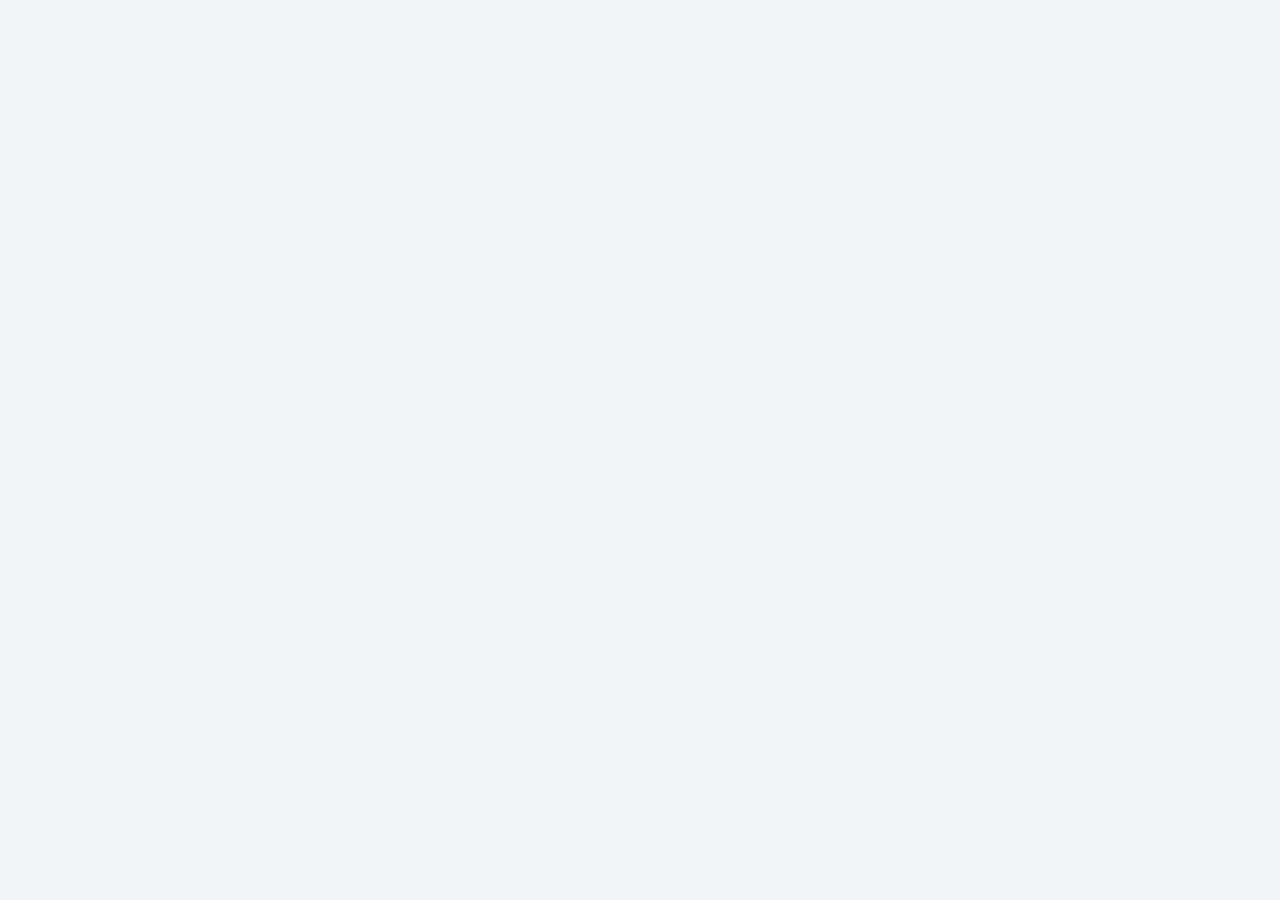
==== detail.html @ d8a7cd8f "Add files via upload" ====
<!DOCTYPE html>
<html lang="en">

<head>
    <meta charset="UTF-8">
    <meta http-equiv="X-UA-Compatible" content="IE=edge">
    <meta name="viewport" content="width=device-width, initial-scale=1.0">
    <link rel="stylesheet" href="./styles/style.css">
    <title>Document</title>
</head>

<body class="tweedepagina">

    <script src="./scripts/script.js"></script>
</body>

</html>
---- styles/style.css ----
/**************/
/* CSS REMEDY */
/**************/
*,
*::after,
*::before {
    box-sizing: border-box;
}

button,
summary {
    cursor: pointer;
}

/*********************/
/* CUSTOM PROPERTIES */
/*********************/

:root {
    /* startje */
    --color-text: #111;
    --color-background: #eee;
    --color-button: #ff4f2e;
}

/****************/
/* JOUW STYLING */
/****************/

* {
    margin: 0;
    padding: 0;
}

body {
    font-family: 'Montserrat', sans-serif;
    background-color: #F1F5F6;
}

header {
    background-color: #4A81A0;
    color: white;
    padding: 0.75em;
    display: flex;
    justify-content: center;
    justify-content: space-around;
}

header button {
    background-color: #ff4f2e;
    font-weight: bold;
    color: white;
    border: 0.2em solid #ff4f2e;
    padding: 0.2em;
}

ul {
    list-style: none;
    flex-direction: column;
    margin: 0.75em;
}

ul li {
    margin: 0.75em;
}

ul li button {
    padding-top: 0.5em;
    padding-bottom: 0.5em;
    padding-left: 7.5em;
    padding-right: 7.5em;
    background-color: white;
    font-weight: bold;
    color: #ff4f2e;
    border: 0.2em solid #ff4f2e;
    width: 100%;
}

main ul li button:hover {
    background-color: #ff4f2e;
    color: white;
    transition: 0.5s;
}

section:nth-of-type(1) {
    margin-top: 2em;
    margin-left: 0.75em;
    margin-right: 0.75em;
    margin-bottom: 0.75em;
    display: flex;
    flex-direction: column;
}

section:nth-of-type(2) {
    margin: 0.75em;
    display: flex;
    flex-direction: column;
}

select {
    margin-top: 1em;
    padding-top: 0.5em;
    padding-bottom: 0.5em;
    background-color: white;
    font-weight: bold;
    color: #4A81A0;
    border: 0.2em solid grey;
}

label {
    color: grey;
    font-weight: bold;
}

section:nth-of-type(3) {
    display: grid;
    grid-template-columns: 1fr 1fr;
}

article {
    background-color: white;
    padding-bottom: 2em;
    font-weight: bold;
    margin-top: 1.5em;
    margin-left: 1em;
    margin-right: 1em;
}

article h2 {
    font-size: 1em;
    margin-top: 1em;
    line-height: 1em;
    padding: 0px 5px;
    text-align: center;
}

footer {
    background-color: #4A81A0;
    color: white;
}

footer nav ul {
    margin-top: 0.75em;
    padding-top: 0.75em;
    text-align: center;
}
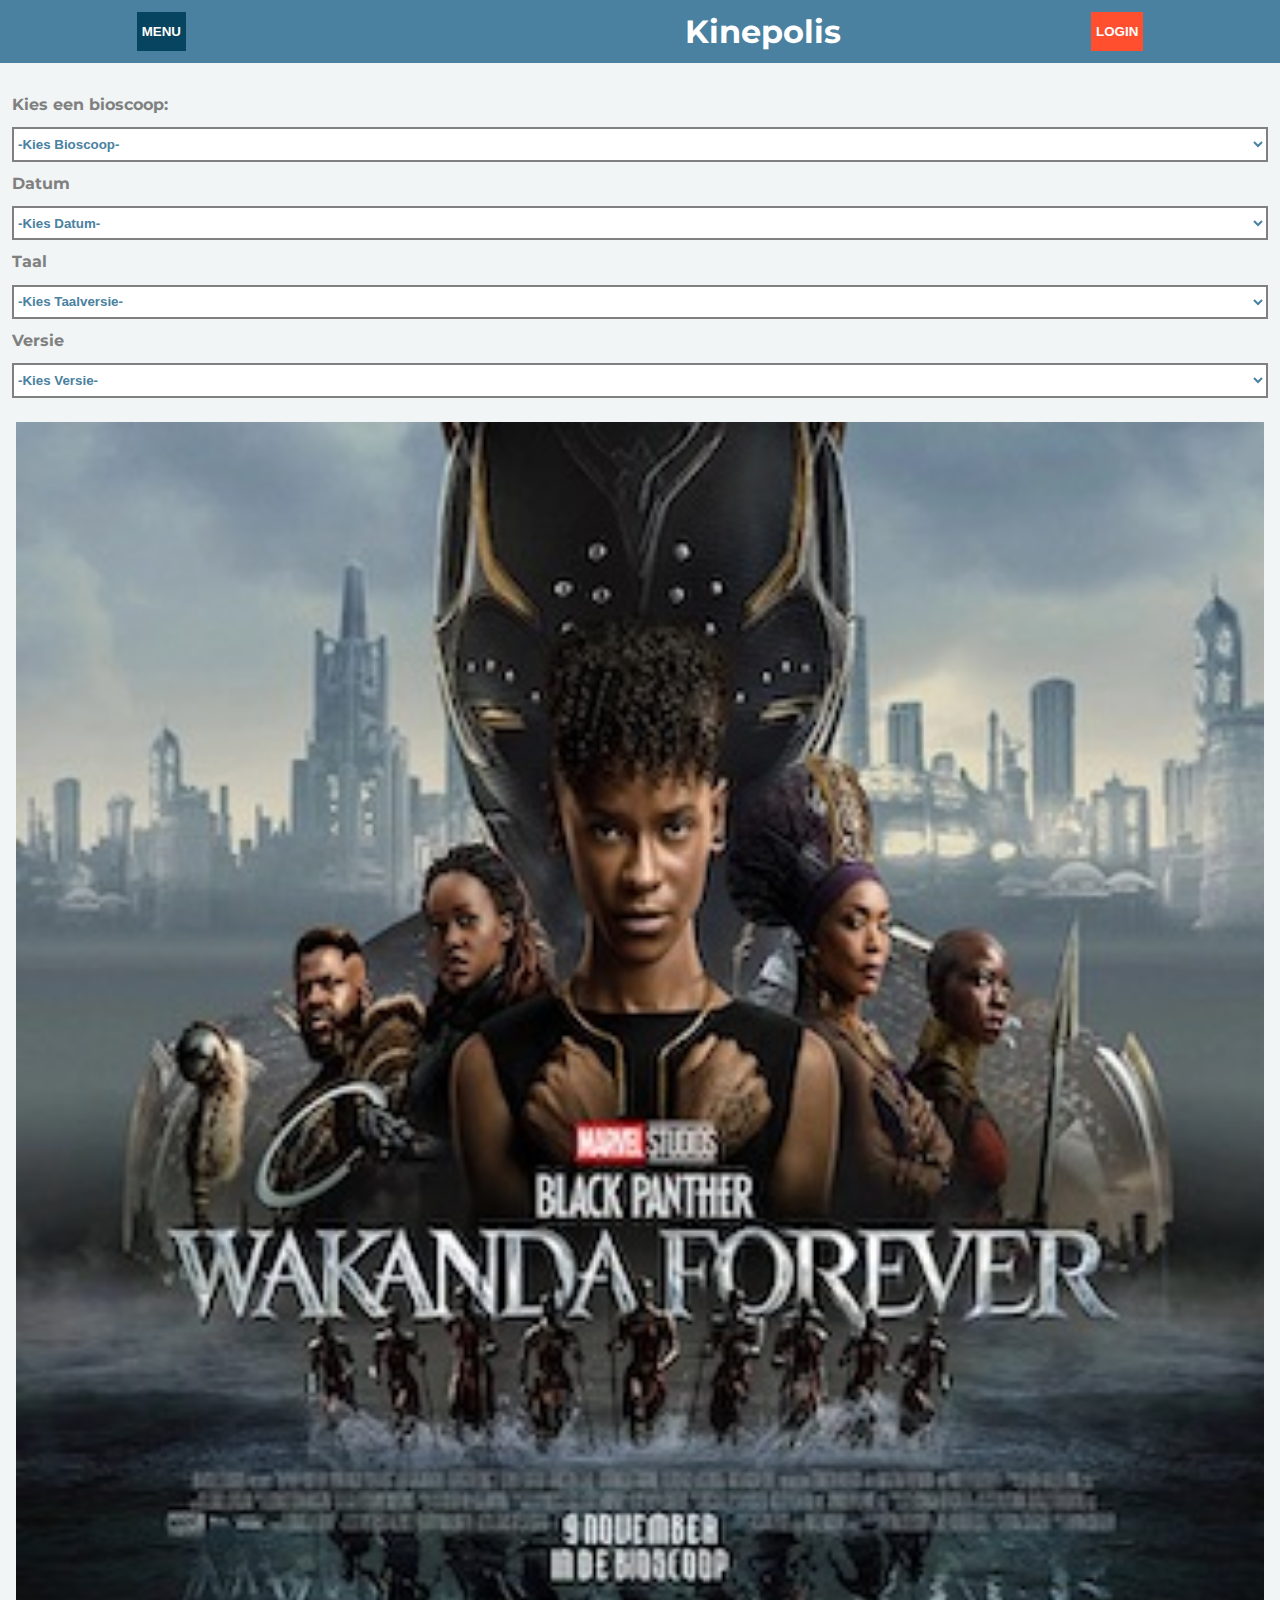
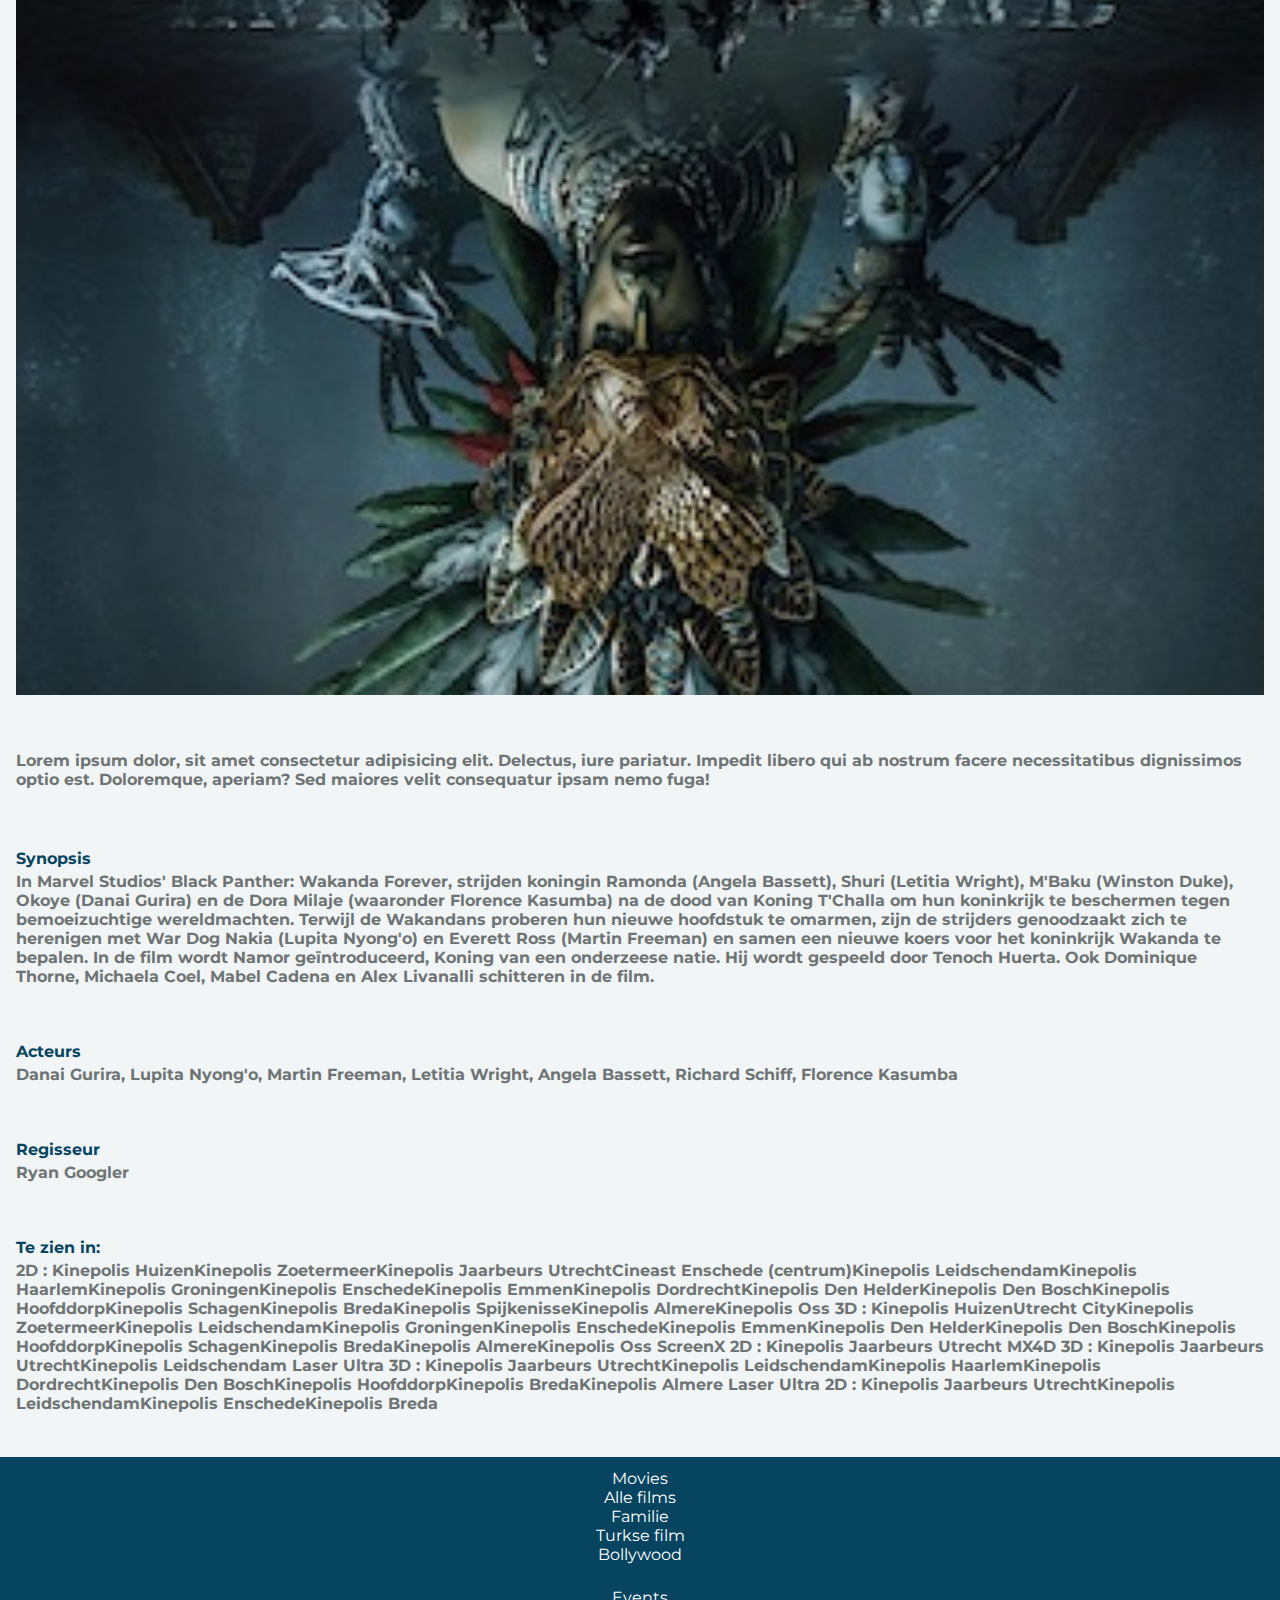
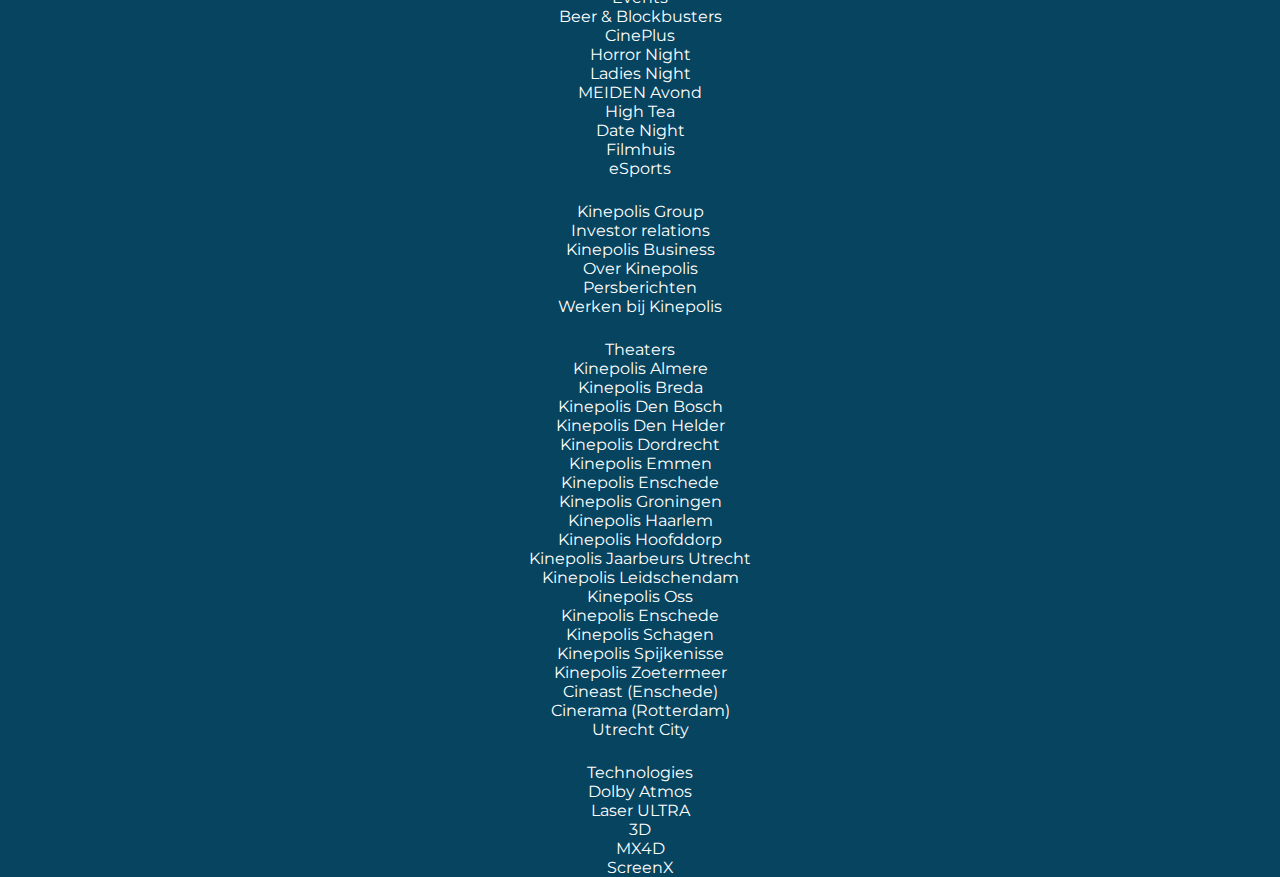
==== commit 704e1805: "Add files via upload" ====
--- a/detail.html
+++ b/detail.html
@@ -5,11 +5,228 @@
     <meta charset="UTF-8">
     <meta http-equiv="X-UA-Compatible" content="IE=edge">
     <meta name="viewport" content="width=device-width, initial-scale=1.0">
+    <link rel="preconnect" href="https://fonts.googleapis.com">
+    <link rel="preconnect" href="https://fonts.gstatic.com" crossorigin>
+    <link href="https://fonts.googleapis.com/css2?family=Montserrat&display=swap" rel="stylesheet">
     <link rel="stylesheet" href="./styles/style.css">
     <title>Document</title>
 </head>
 
 <body class="tweedepagina">
+    <header>
+        <button>MENU</button>
+        <nav>
+            <ul>
+                <li>Filmagenda</li>
+                <li>Films</li>
+                <li>Kids</li>
+                <li>Events</li>
+                <li>Music & Mvoies</li>
+                <li>Cultuur</li>
+                <li>Ultieme Filmbeleving</li>
+                <li>Acties & Kortingen</li>
+                <li>My Kinepolis</li>
+                <li>Movie Club</li>
+                <li>Geef Film Cadeau</li>
+                <li>Bioscopen</li>
+                <li>Kinepolis Business</li>
+                <li>Partnerbioscopen</li>
+                <li>Contact & FAQ</li>
+            </ul>
+        </nav>
+
+        <h1>Kinepolis</h1>
+        <button>LOGIN</button>
+    </header>
+
+    <main>
+        <section>
+            <label for="bioscoop-select">Kies een bioscoop:</label>
+            <select name="Bioscopen" id="bioscoop-select">
+                <option value="">-Kies Bioscoop-</option>
+                <option value="Kinepolis Almere">Kinepolis Almere</option>
+                <option value="Kinepolis Breda">Kinepolis Breda</option>
+                <option value="Kinepolis Den Bosch">Kinepolis Den Bosch</option>
+                <option value="Kinepolis Den Helder">Kinepolis Den Helder</option>
+                <option value="Kinepolis Dordrecht">Kinepolis Dordrecht</option>
+                <option value="Kinepolis Emmen">Kinepolis Emmen</option>
+                <option value="Kinepolis Enschede">Kinepolis Enschede</option>
+                <option value="Kinepolis Groningen">Kinepolis Groningen</option>
+                <option value="Kinepolis Haarlem">Kinepolis Haarlem</option>
+                <option value="Kinepolis Hoofddorp">Kinepolis Hoofddorp</option>
+                <option value="Kinepolis Jaarbeurs Utrecht">Kinepolis Jaarbeurs Utrecht</option>
+                <option value="Kinepolis Leidschendam">Kinepolis Leidschendam</option>
+                <option value="Kinepolis Oss">Kinepolis Oss</option>
+                <option value="Kinepolis Enschede">Kinepolis Enschede</option>
+                <option value="Kinepolis Schagen">Kinepolis Schagen</option>
+                <option value="Kinepolis Spijkenisse">Kinepolis Spijkenisse</option>
+                <option value="Kinepolis Zoetermeer">Kinepolis Zoetermeer</option>
+                <option value="Cineast (Enschede)">Cineast (Enschede)</option>
+                <option value="Cinerama (Rotterdam)">Cinerama (Rotterdam)</option>
+                <option value="Utrecht City">Utrecht City</option>
+            </select>
+        </section>
+
+        <section>
+            <label for="datum-select">Datum</label>
+            <select name="Datum" id="datum-select">
+                <option value="">-Kies Datum-</option>
+                <option value="04-12-2022">Vandaag</option>
+                <option value="05-12-2022">Morgen</option>
+                <option value="06-12-2022">Maandag, 6 dec</option>
+                <option value="07-12-2022">Dinsdag, 7 dec</option>
+                <option value="08-12-2022">Woensdag, 8 dec</option>
+                <option value="09-12-2022">Donderdag, 9 dec</option>
+                <option value="10-12-2022">Vrijdag, 10 dec</option>
+                <option value="11-12-2022">Zaterdag, 11 dec</option>
+                <option value="012-12-2022">Zondag, 12 dec</option>
+            </select>
+        </section>
+
+        <section>
+            <label for="taal-select">Taal</label>
+            <select name="Taal" id="taal-select">
+                <option value="">-Kies Taalversie-</option>
+                <option value="EVNO">Engelse versie (Nederlandse Ondertiteling</option>
+            </select>
+        </section>
+
+        <section>
+            <label for="versie-select">Versie</label>
+            <select name="Versie" id="versie-select">
+                <option value="">-Kies Versie-</option>
+                <option value="2D">2D</option>
+                <option value="3D">3D</option>
+                <option value="ScreenX 2D">ScreenX 2D</option>
+                <option value="MX4D 3D">MX4D 3D</option>
+                <option value="Laser Ultra 3D">Laser Ultra 3D</option>
+                <option value="Laser Ultra 2D">Laser Ultra 2D</option>
+            </select>
+        </section>
+
+        <article>
+            <img src="./images/Black_Panther__Wakanda_Forever_Poster.jpeg" alt="poster van de blackpanther wakanda forever 2022 film">
+        </article>
+
+        <article>
+            <p>Lorem ipsum dolor, sit amet consectetur adipisicing elit. Delectus, iure pariatur. Impedit libero qui ab
+                nostrum facere necessitatibus dignissimos optio est. Doloremque, aperiam? Sed maiores velit consequatur
+                ipsam nemo fuga!</p>
+        </article>
+
+        <article>
+            <p><span>Synopsis</span></p>
+            <p>In Marvel Studios' Black Panther: Wakanda Forever, strijden koningin Ramonda
+                (Angela Bassett), Shuri
+                (Letitia Wright), M'Baku (Winston Duke), Okoye (Danai Gurira) en de Dora Milaje (waaronder Florence
+                Kasumba)
+                na de dood van Koning T'Challa om hun koninkrijk te beschermen tegen bemoeizuchtige wereldmachten.
+                Terwijl
+                de Wakandans proberen hun nieuwe hoofdstuk te omarmen, zijn de strijders genoodzaakt zich te herenigen
+                met
+                War Dog Nakia (Lupita Nyong'o) en Everett Ross (Martin Freeman) en samen een nieuwe koers voor het
+                koninkrijk Wakanda te bepalen. In de film wordt Namor geïntroduceerd, Koning van een onderzeese natie.
+                Hij
+                wordt gespeeld door Tenoch Huerta. Ook Dominique Thorne, Michaela Coel, Mabel Cadena en Alex Livanalli
+                schitteren in de film.</p>
+        </article>
+
+        <article>
+            <p><span>Acteurs</span></p>
+            <p>Danai Gurira, Lupita Nyong'o, Martin Freeman, Letitia Wright, Angela Bassett, Richard Schiff, Florence
+                Kasumba</p>
+        </article>
+
+        <article>
+            <p><span>Regisseur</span></p>
+            <p>Ryan Googler</p>
+        </article>
+
+        <article>
+            <p><span>Te zien in:</span></p>
+            <p>2D : Kinepolis HuizenKinepolis ZoetermeerKinepolis Jaarbeurs UtrechtCineast Enschede (centrum)Kinepolis
+                LeidschendamKinepolis HaarlemKinepolis GroningenKinepolis EnschedeKinepolis EmmenKinepolis
+                DordrechtKinepolis Den HelderKinepolis Den BoschKinepolis HoofddorpKinepolis SchagenKinepolis
+                BredaKinepolis
+                SpijkenisseKinepolis AlmereKinepolis Oss
+                3D : Kinepolis HuizenUtrecht CityKinepolis ZoetermeerKinepolis LeidschendamKinepolis GroningenKinepolis
+                EnschedeKinepolis EmmenKinepolis Den HelderKinepolis Den BoschKinepolis HoofddorpKinepolis
+                SchagenKinepolis
+                BredaKinepolis AlmereKinepolis Oss
+                ScreenX 2D : Kinepolis Jaarbeurs Utrecht
+                MX4D 3D : Kinepolis Jaarbeurs UtrechtKinepolis Leidschendam
+                Laser Ultra 3D : Kinepolis Jaarbeurs UtrechtKinepolis LeidschendamKinepolis HaarlemKinepolis
+                DordrechtKinepolis Den BoschKinepolis HoofddorpKinepolis BredaKinepolis Almere
+                Laser Ultra 2D : Kinepolis Jaarbeurs UtrechtKinepolis LeidschendamKinepolis EnschedeKinepolis Breda</p>
+        </article>
+    </main>
+
+    <footer>
+        <nav>
+            <ul>
+                <li>Movies</li>
+                <li>Alle films</li>
+                <li>Familie</li>
+                <li>Turkse film</li>
+                <li>Bollywood</li>
+            </ul>
+
+            <ul>
+                <li>Events</li>
+                <li>Beer & Blockbusters</li>
+                <li>CinePlus</li>
+                <li>Horror Night</li>
+                <li>Ladies Night</li>
+                <li>MEIDEN Avond</li>
+                <li>High Tea</li>
+                <li>Date Night</li>
+                <li>Filmhuis</li>
+                <li>eSports</li>
+            </ul>
+
+            <ul>
+                <li>Kinepolis Group</li>
+                <li>Investor relations</li>
+                <li>Kinepolis Business</li>
+                <li>Over Kinepolis</li>
+                <li>Persberichten</li>
+                <li>Werken bij Kinepolis</li>
+            </ul>
+
+            <ul>
+                <li>Theaters</li>
+                <li>Kinepolis Almere</li>
+                <li>Kinepolis Breda</li>
+                <li>Kinepolis Den Bosch </li>
+                <li>Kinepolis Den Helder </li>
+                <li>Kinepolis Dordrecht </li>
+                <li>Kinepolis Emmen </li>
+                <li>Kinepolis Enschede </li>
+                <li>Kinepolis Groningen </li>
+                <li>Kinepolis Haarlem </li>
+                <li>Kinepolis Hoofddorp </li>
+                <li>Kinepolis Jaarbeurs Utrecht </li>
+                <li>Kinepolis Leidschendam </li>
+                <li>Kinepolis Oss </li>
+                <li>Kinepolis Enschede </li>
+                <li>Kinepolis Schagen </li>
+                <li>Kinepolis Spijkenisse </li>
+                <li>Kinepolis Zoetermeer </li>
+                <li>Cineast (Enschede) </li>
+                <li>Cinerama (Rotterdam) </li>
+                <li>Utrecht City</li>
+            </ul>
+
+            <ul>
+                <li>Technologies</li>
+                <li>Dolby Atmos</li>
+                <li>Laser ULTRA</li>
+                <li>3D</li>
+                <li>MX4D</li>
+                <li>ScreenX</li>
+            </ul>
+        </nav>
+    </footer>
 
     <script src="./scripts/script.js"></script>
 </body>
--- a/styles/style.css
+++ b/styles/style.css
@@ -32,6 +32,28 @@
     padding: 0;
 }
 
+header nav ul {
+    position: fixed;
+    left: 0;
+    right: 0;
+    top: 0;
+    bottom: 0;
+    transform: translatex(-110%);
+    transition: transform .3s;
+    background-color: #064460;
+    height: 100vh;
+    padding-top: 4.25em;
+    list-style: none;
+}
+
+header nav ul li {
+    margin: 0.75em;
+}
+
+nav ul.toonMenu {
+    transform: translatex(0);
+}
+
 body {
     font-family: 'Montserrat', sans-serif;
     background-color: #F1F5F6;
@@ -42,8 +64,14 @@
     color: white;
     padding: 0.75em;
     display: flex;
-    justify-content: center;
     justify-content: space-around;
+    position: sticky;
+    top: 0em;
+}
+
+header button:first-of-type {
+    background-color: #064460;
+    border: 0.2em solid #064460;
 }
 
 header button {
@@ -52,19 +80,19 @@
     color: white;
     border: 0.2em solid #ff4f2e;
     padding: 0.2em;
+    z-index: 10;
 }
 
-ul {
+header button :first-of-type {
+    background-color: #064460;
+}
+
+main ul li {
     list-style: none;
-    flex-direction: column;
     margin: 0.75em;
 }
 
-ul li {
-    margin: 0.75em;
-}
-
-ul li button {
+main ul li button {
     padding-top: 0.5em;
     padding-bottom: 0.5em;
     padding-left: 7.5em;
@@ -74,12 +102,6 @@
     color: #ff4f2e;
     border: 0.2em solid #ff4f2e;
     width: 100%;
-}
-
-main ul li button:hover {
-    background-color: #ff4f2e;
-    color: white;
-    transition: 0.5s;
 }
 
 section:nth-of-type(1) {
@@ -115,6 +137,7 @@
 section:nth-of-type(3) {
     display: grid;
     grid-template-columns: 1fr 1fr;
+    justify-content: center;
 }
 
 article {
@@ -135,7 +158,7 @@
 }
 
 footer {
-    background-color: #4A81A0;
+    background-color: #064460;
     color: white;
 }
 
@@ -143,4 +166,33 @@
     margin-top: 0.75em;
     padding-top: 0.75em;
     text-align: center;
+}
+
+/****************/
+/* Tweede Pagina Styling */
+/****************/
+
+.tweedepagina section {
+    margin-left: 0.75em;
+    margin-right: 0.75em;
+    margin-bottom: 0.75em;
+    display: flex;
+    flex-direction: column;
+}
+
+.tweedepagina article {
+    color: #6E7474;
+    background-color: #F1F5F6;
+    display: flex;
+    flex-direction: column;
+    justify-content: center;
+}
+
+.tweedepagina span {
+    color: #064460;
+    margin-bottom: 5em;
+}
+
+.tweedepagina p:first-of-type {
+    margin-bottom: 0.25em;
 }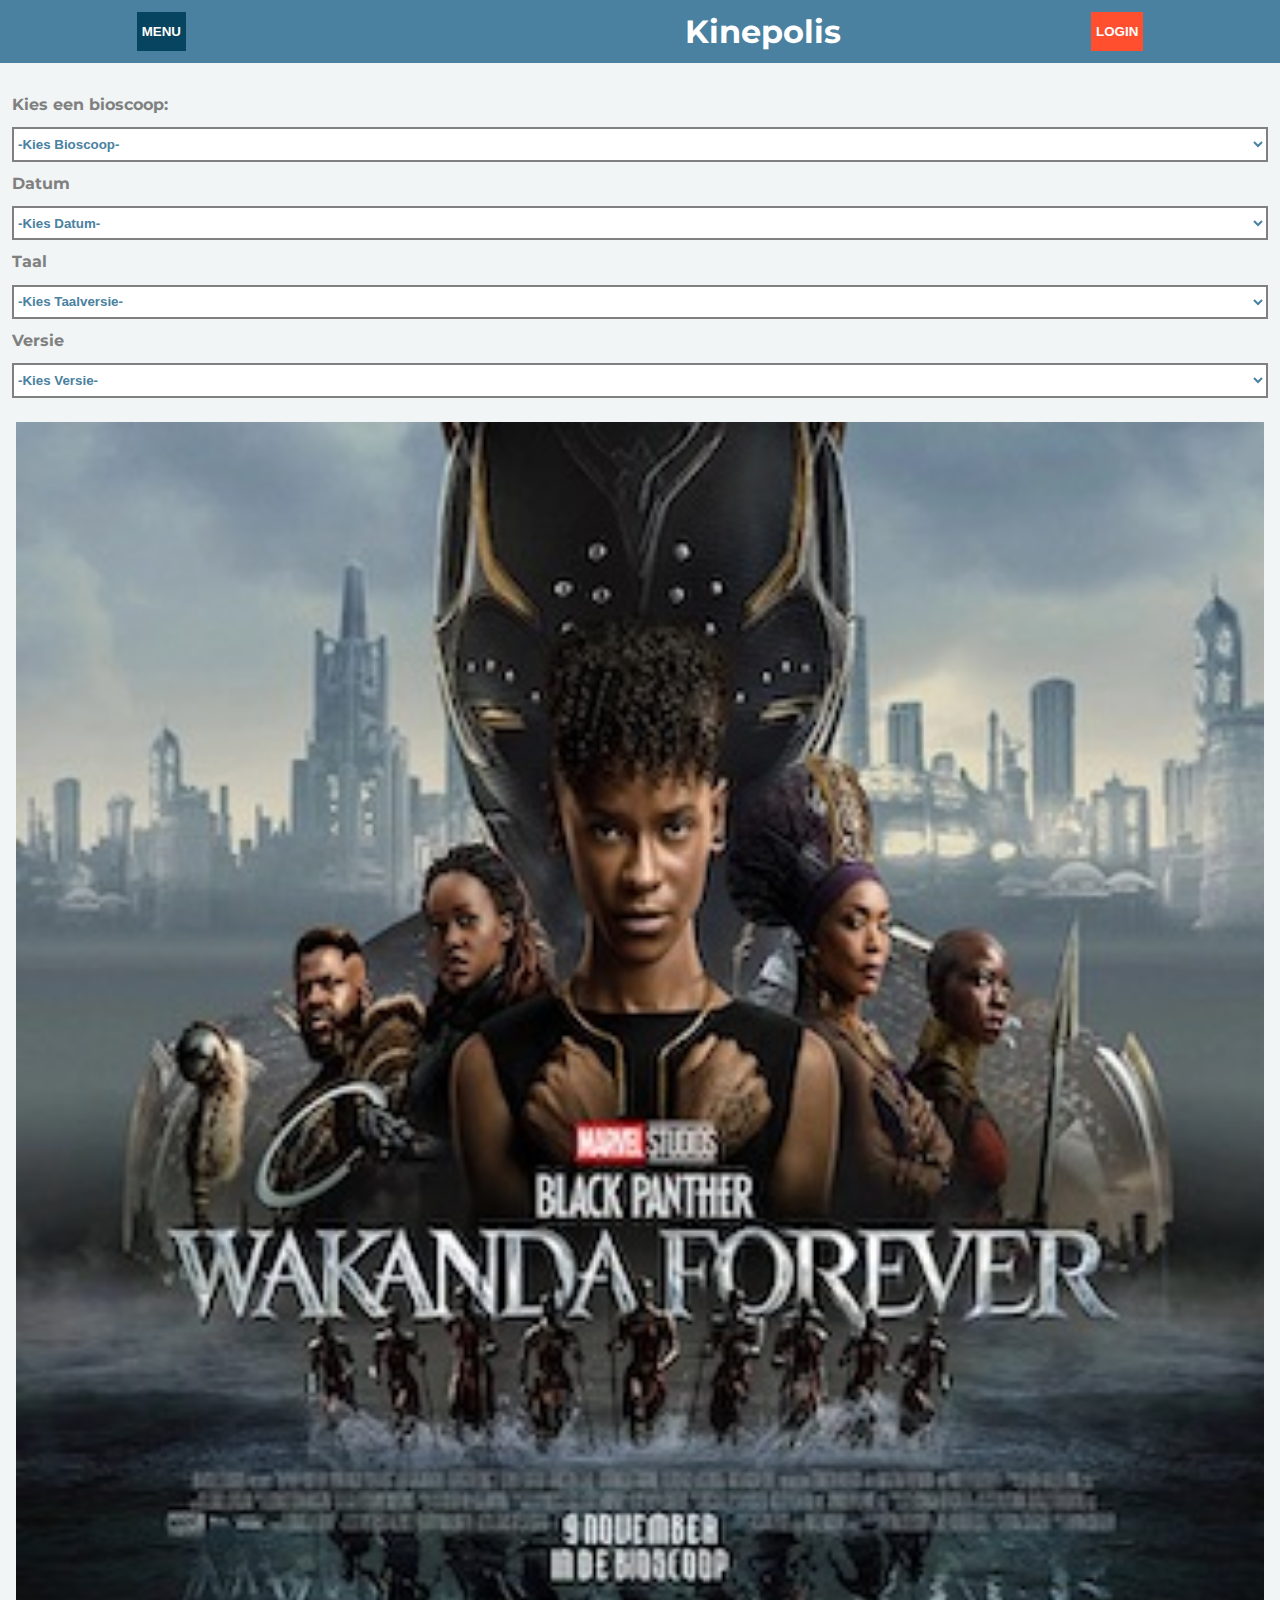
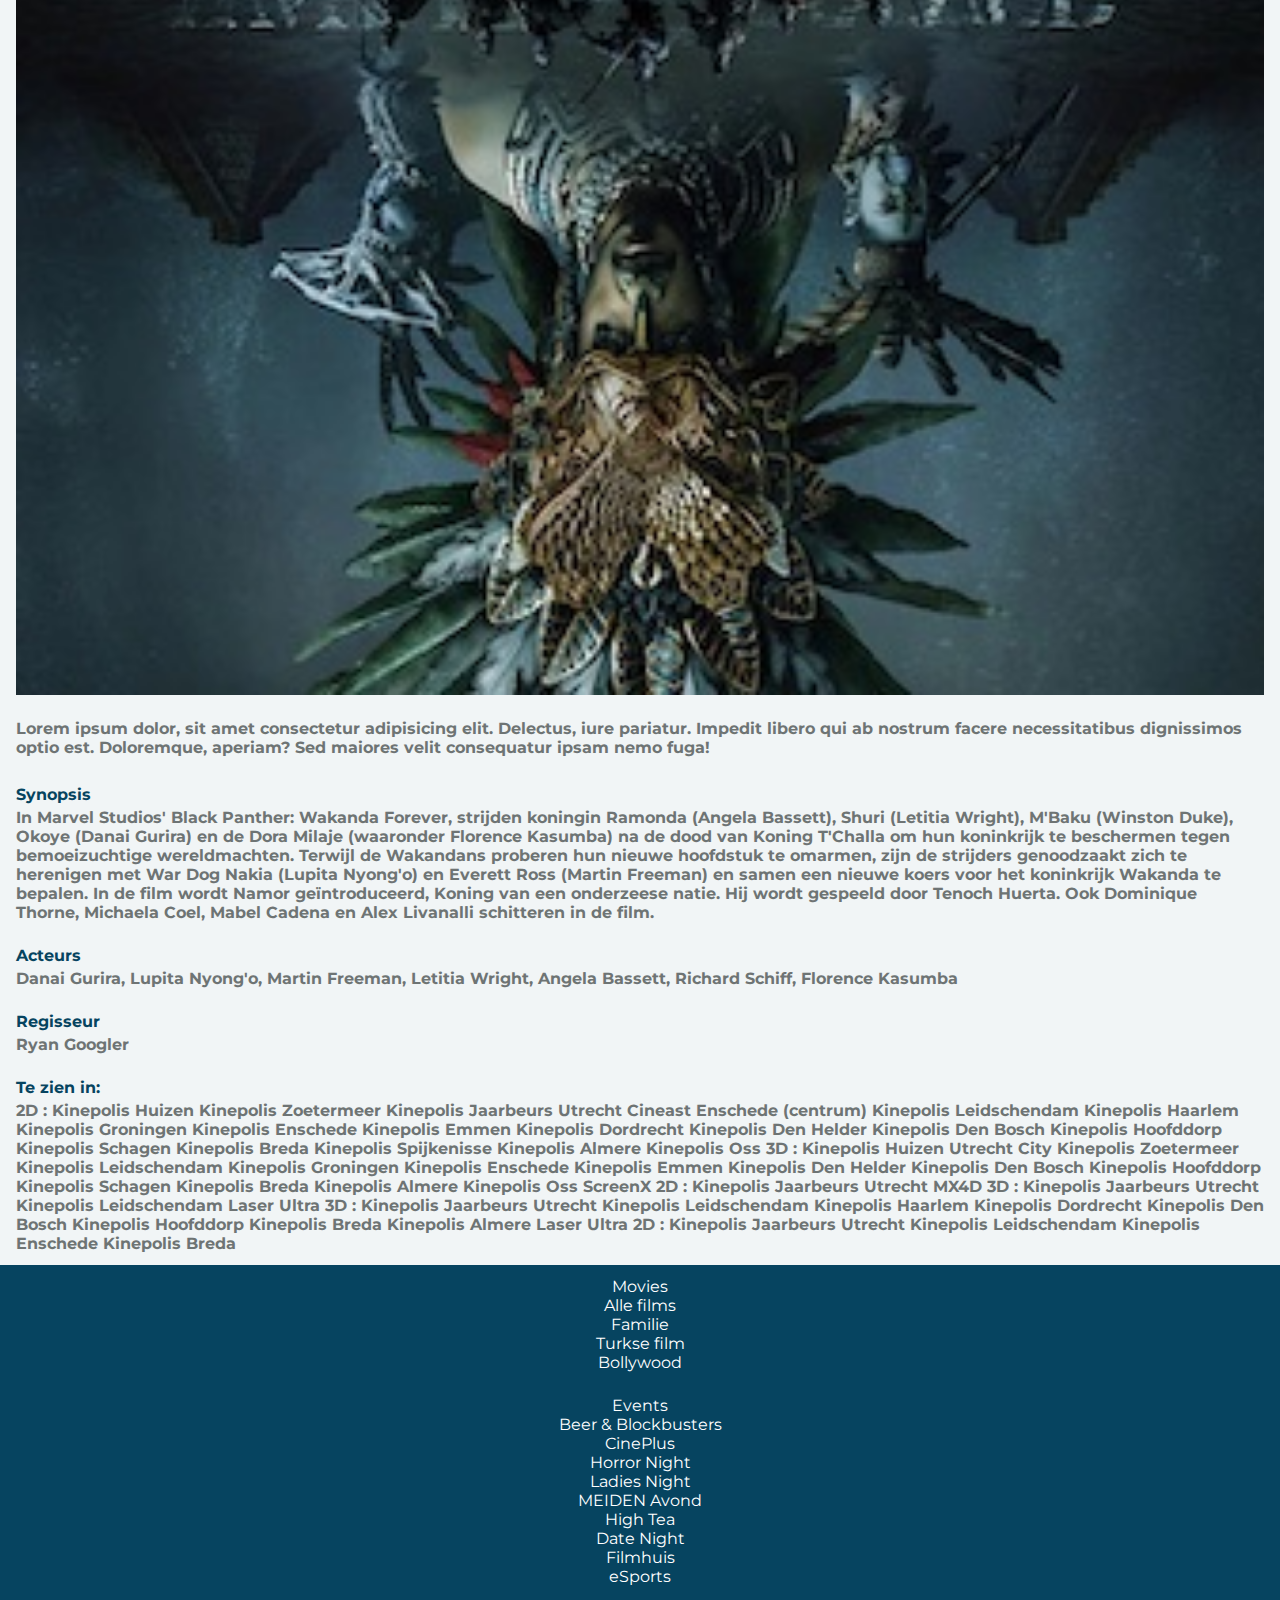
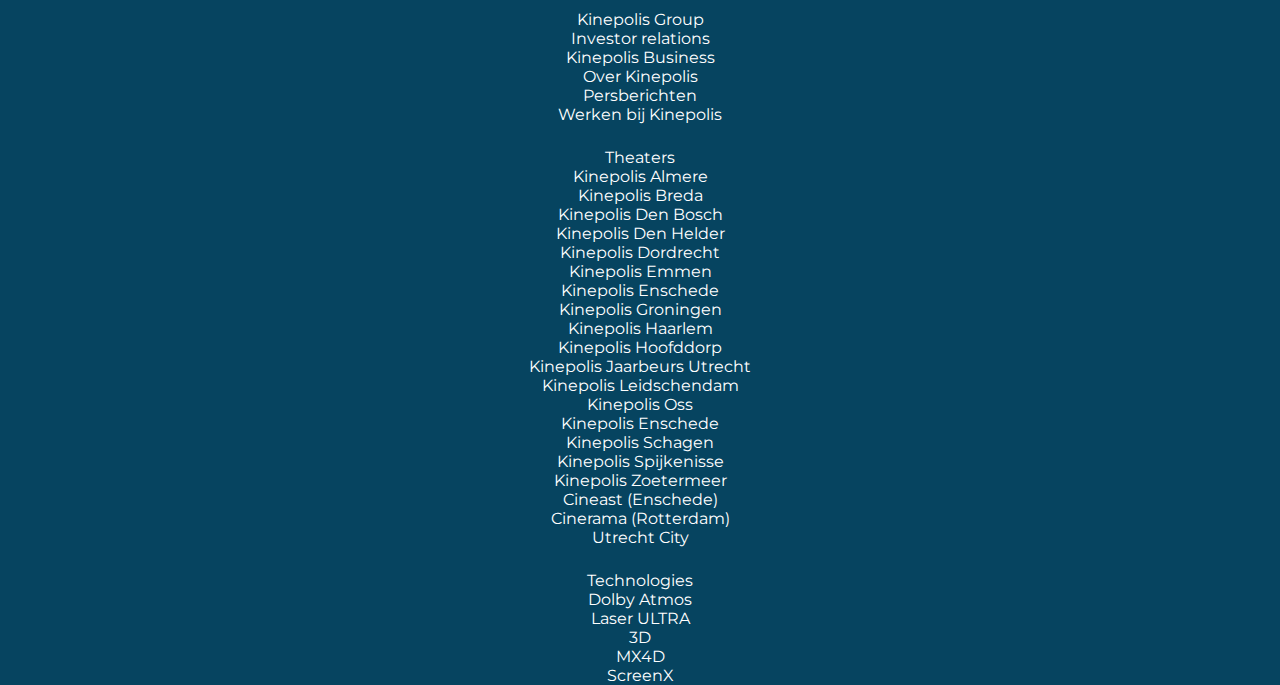
==== commit 1beebb30: "Add files via upload" ====
--- a/detail.html
+++ b/detail.html
@@ -144,20 +144,20 @@
 
         <article>
             <p><span>Te zien in:</span></p>
-            <p>2D : Kinepolis HuizenKinepolis ZoetermeerKinepolis Jaarbeurs UtrechtCineast Enschede (centrum)Kinepolis
-                LeidschendamKinepolis HaarlemKinepolis GroningenKinepolis EnschedeKinepolis EmmenKinepolis
-                DordrechtKinepolis Den HelderKinepolis Den BoschKinepolis HoofddorpKinepolis SchagenKinepolis
-                BredaKinepolis
-                SpijkenisseKinepolis AlmereKinepolis Oss
-                3D : Kinepolis HuizenUtrecht CityKinepolis ZoetermeerKinepolis LeidschendamKinepolis GroningenKinepolis
-                EnschedeKinepolis EmmenKinepolis Den HelderKinepolis Den BoschKinepolis HoofddorpKinepolis
-                SchagenKinepolis
-                BredaKinepolis AlmereKinepolis Oss
+            <p>2D : Kinepolis Huizen Kinepolis Zoetermeer Kinepolis Jaarbeurs Utrecht Cineast Enschede (centrum) Kinepolis
+                Leidschendam Kinepolis Haarlem Kinepolis Groningen Kinepolis Enschede Kinepolis Emmen Kinepolis
+                Dordrecht Kinepolis Den Helder Kinepolis Den Bosch Kinepolis Hoofddorp Kinepolis Schagen Kinepolis
+                Breda Kinepolis
+                Spijkenisse Kinepolis Almere Kinepolis Oss
+                3D : Kinepolis Huizen Utrecht City Kinepolis Zoetermeer Kinepolis Leidschendam Kinepolis Groningen Kinepolis
+                Enschede Kinepolis Emmen Kinepolis Den Helder Kinepolis Den Bosch Kinepolis Hoofddorp Kinepolis
+                Schagen Kinepolis
+                Breda Kinepolis Almere Kinepolis Oss
                 ScreenX 2D : Kinepolis Jaarbeurs Utrecht
-                MX4D 3D : Kinepolis Jaarbeurs UtrechtKinepolis Leidschendam
-                Laser Ultra 3D : Kinepolis Jaarbeurs UtrechtKinepolis LeidschendamKinepolis HaarlemKinepolis
-                DordrechtKinepolis Den BoschKinepolis HoofddorpKinepolis BredaKinepolis Almere
-                Laser Ultra 2D : Kinepolis Jaarbeurs UtrechtKinepolis LeidschendamKinepolis EnschedeKinepolis Breda</p>
+                MX4D 3D : Kinepolis Jaarbeurs Utrecht Kinepolis Leidschendam
+                Laser Ultra 3D : Kinepolis Jaarbeurs Utrecht Kinepolis Leidschendam Kinepolis Haarlem Kinepolis
+                Dordrecht Kinepolis Den Bosch Kinepolis Hoofddorp Kinepolis Breda Kinepolis Almere
+                Laser Ultra 2D : Kinepolis Jaarbeurs Utrecht Kinepolis Leidschendam Kinepolis Enschede Kinepolis Breda</p>
         </article>
     </main>
 
--- a/styles/style.css
+++ b/styles/style.css
@@ -83,10 +83,6 @@
     z-index: 10;
 }
 
-header button :first-of-type {
-    background-color: #064460;
-}
-
 main ul li {
     list-style: none;
     margin: 0.75em;
@@ -142,7 +138,7 @@
 
 article {
     background-color: white;
-    padding-bottom: 2em;
+    padding-bottom: 0em;
     font-weight: bold;
     margin-top: 1.5em;
     margin-left: 1em;
@@ -195,4 +191,9 @@
 
 .tweedepagina p:first-of-type {
     margin-bottom: 0.25em;
-}+}
+
+.tweedepagina footer nav ul {
+    list-style: none;
+}
+
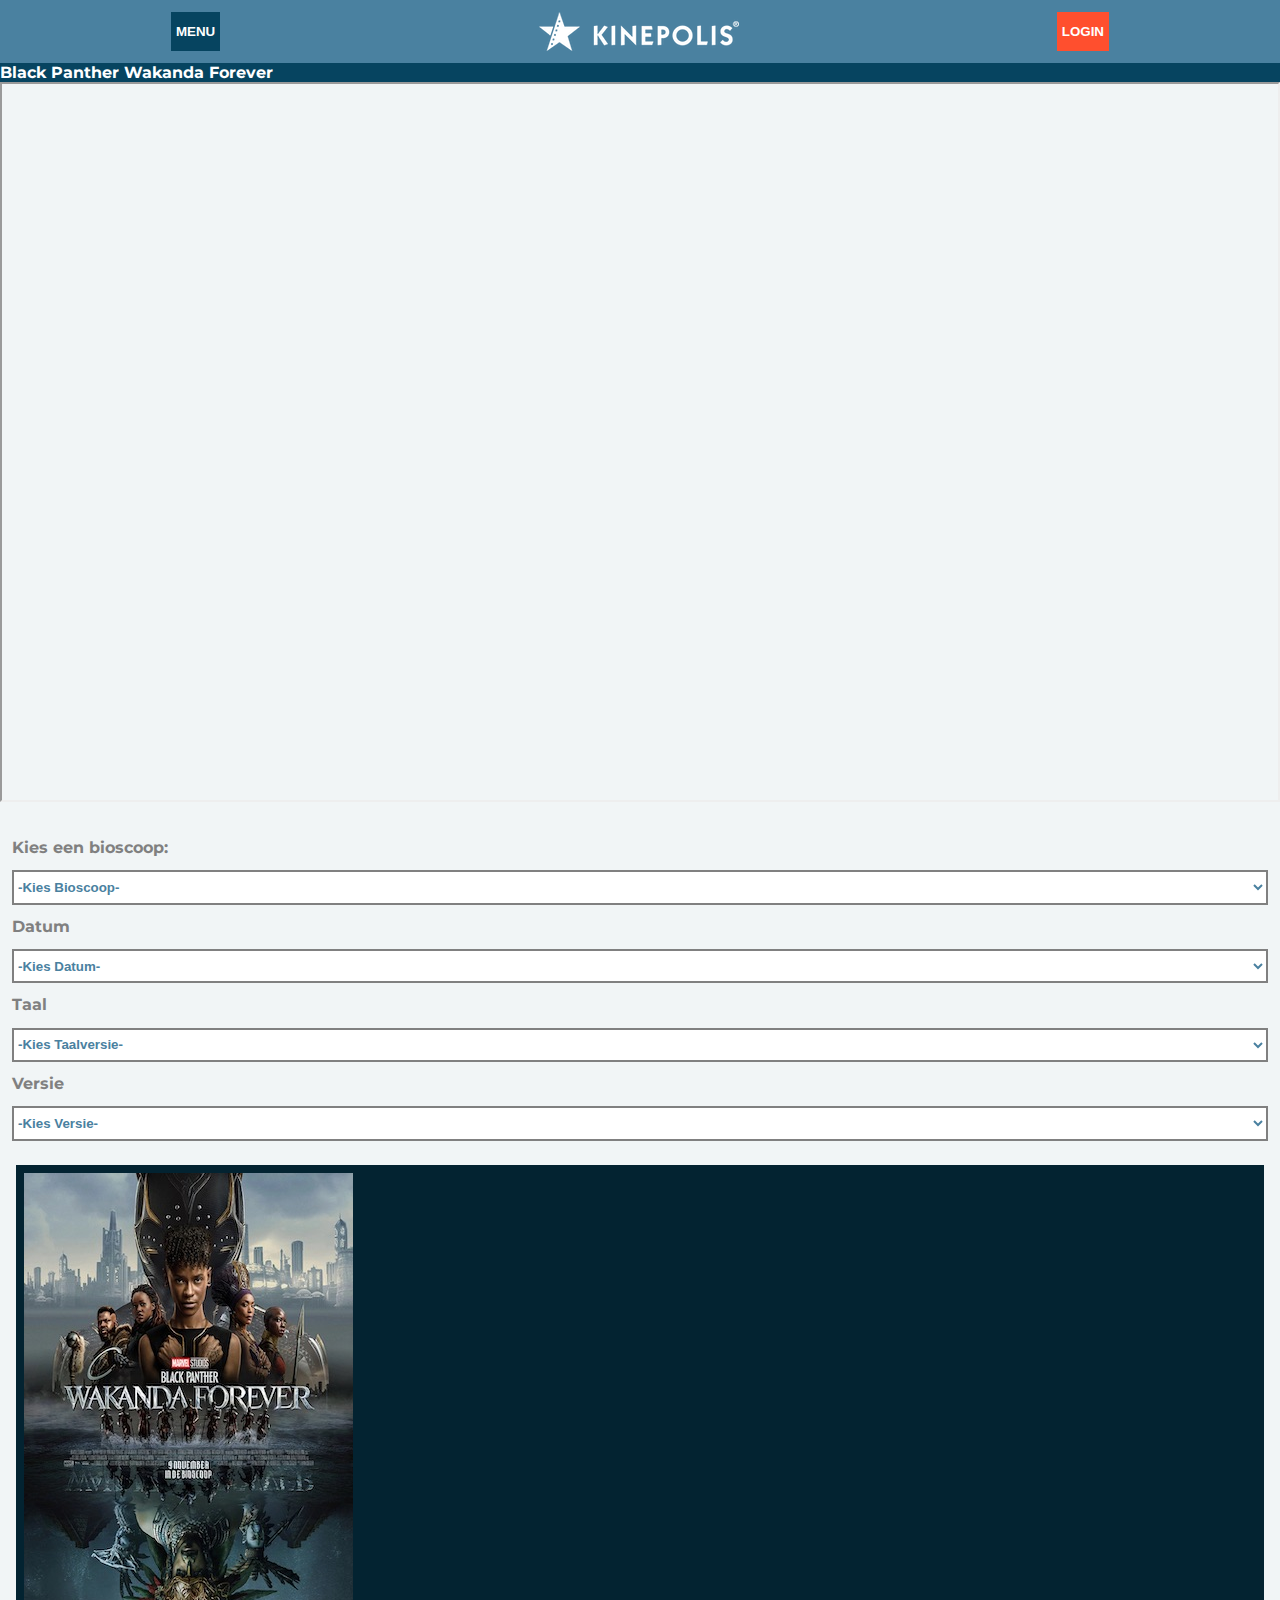
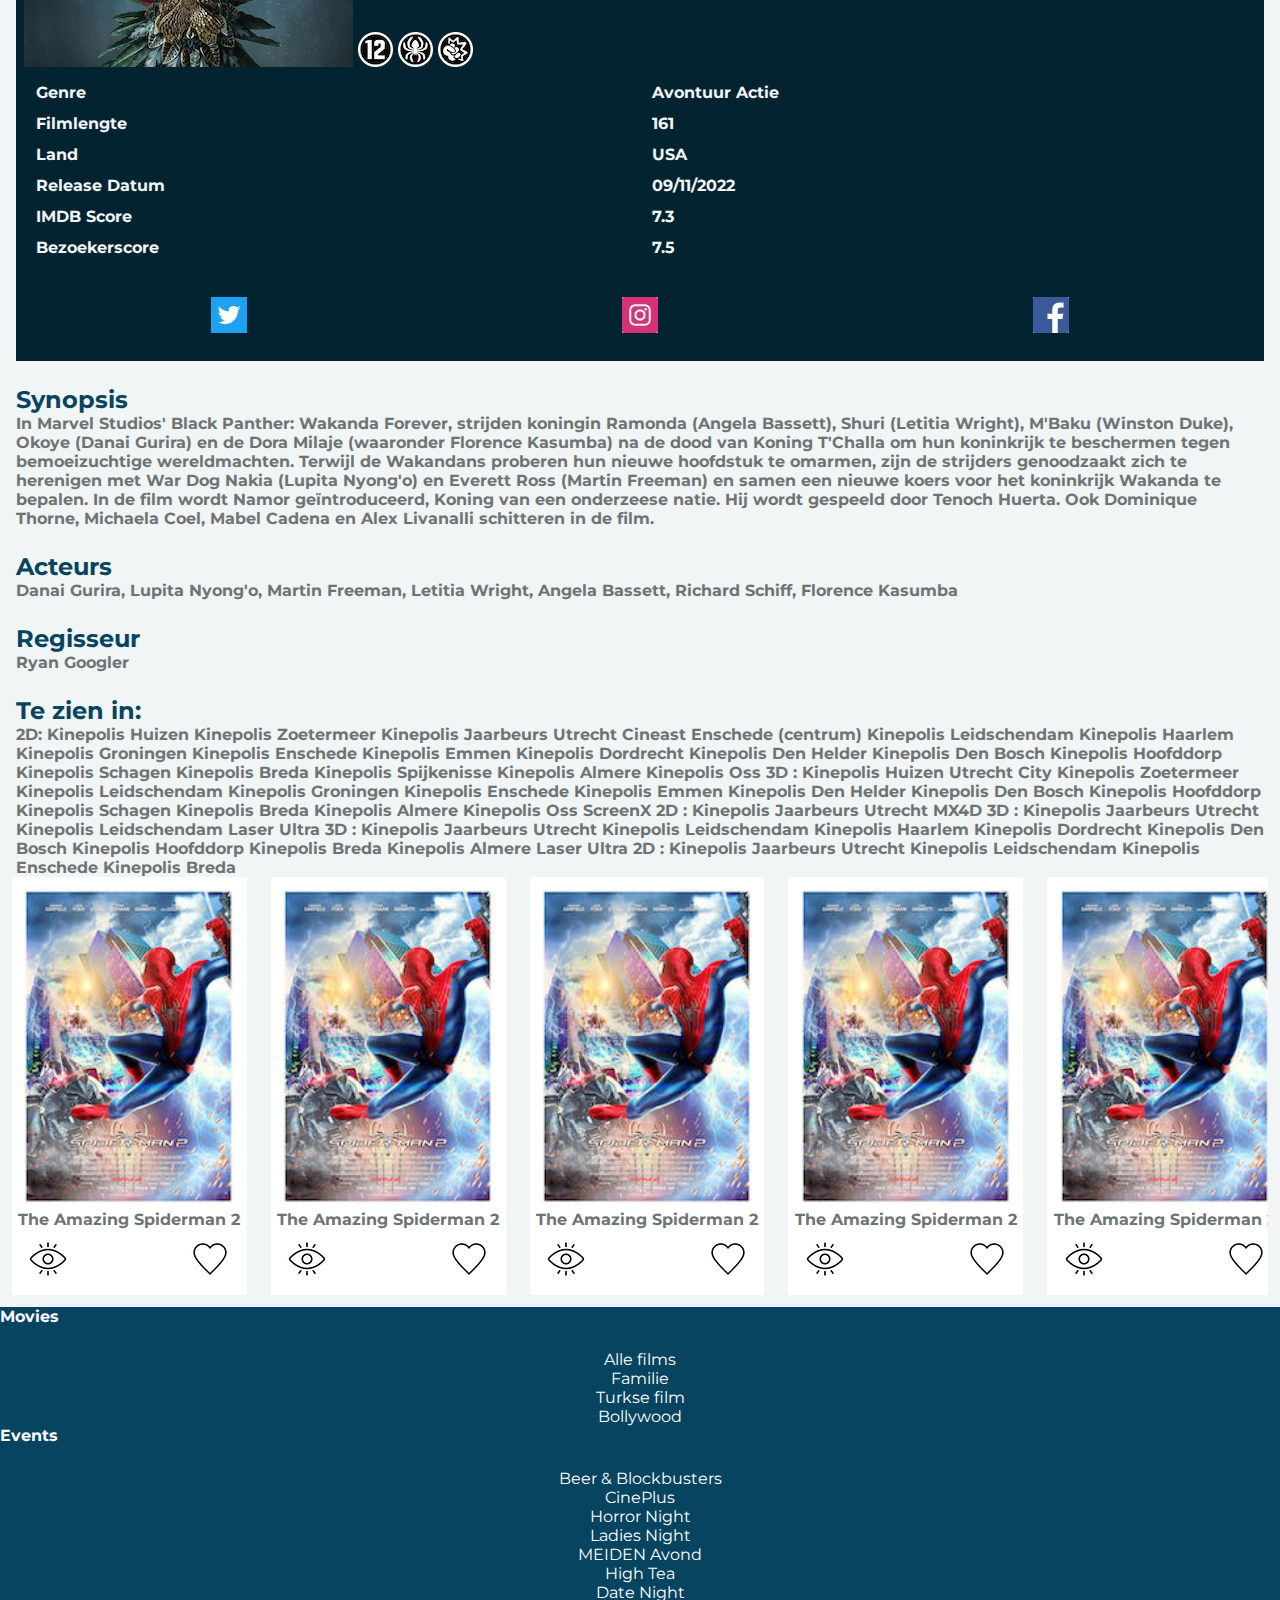
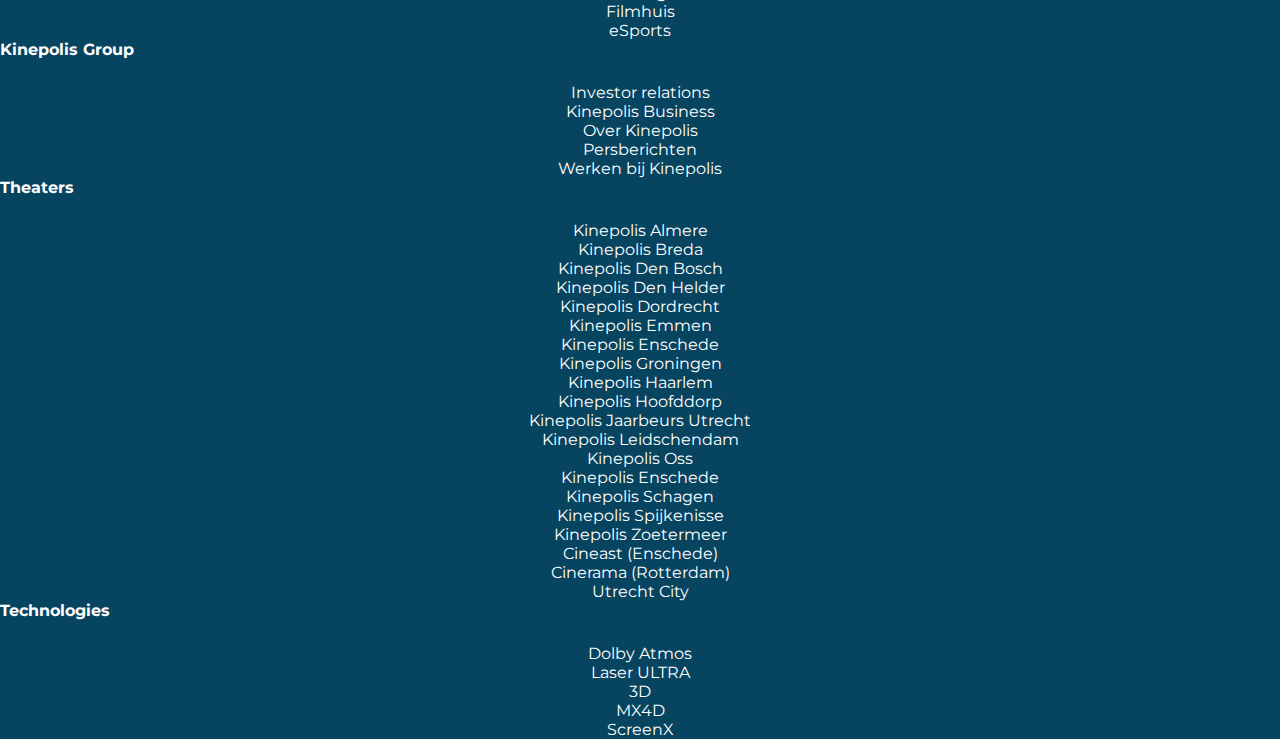
==== commit 84609c60: "Add files via upload" ====
--- a/detail.html
+++ b/detail.html
@@ -21,7 +21,7 @@
                 <li>Films</li>
                 <li>Kids</li>
                 <li>Events</li>
-                <li>Music & Mvoies</li>
+                <li>Music & Movies</li>
                 <li>Cultuur</li>
                 <li>Ultieme Filmbeleving</li>
                 <li>Acties & Kortingen</li>
@@ -35,11 +35,16 @@
             </ul>
         </nav>
 
-        <h1>Kinepolis</h1>
+        <img src="./images/kinepolislogo.png" alt="">
         <button>LOGIN</button>
     </header>
 
     <main>
+        <h1>Black Panther Wakanda Forever</h1>
+        <iframe src="https://www.youtube-nocookie.com/embed/RlOB3UALvrQ" title="YouTube video player"
+            allow="accelerometer; autoplay; clipboard-write; encrypted-media; gyroscope; picture-in-picture"
+            allowfullscreen> </iframe>
+
         <section>
             <label for="bioscoop-select">Kies een bioscoop:</label>
             <select name="Bioscopen" id="bioscoop-select">
@@ -105,17 +110,41 @@
         </section>
 
         <article>
-            <img src="./images/Black_Panther__Wakanda_Forever_Poster.jpeg" alt="poster van de blackpanther wakanda forever 2022 film">
-        </article>
-
-        <article>
-            <p>Lorem ipsum dolor, sit amet consectetur adipisicing elit. Delectus, iure pariatur. Impedit libero qui ab
-                nostrum facere necessitatibus dignissimos optio est. Doloremque, aperiam? Sed maiores velit consequatur
-                ipsam nemo fuga!</p>
-        </article>
-
-        <article>
-            <p><span>Synopsis</span></p>
+            <figure>
+                <img src="./images/Black_Panther__Wakanda_Forever_Poster.jpeg" alt="">
+                <img src="./images/12+.png" alt="">
+                <img src="./images/angst.png" alt="">
+                <img src="./images/geweld.png" alt="">
+                <figcaption>
+                    <ul>
+                        <li>Genre</li>
+                        <li>Filmlengte</li>
+                        <li>Land</li>
+                        <li>Release Datum</li>
+                        <li>IMDB Score</li>
+                        <li>Bezoekerscore</li>
+                    </ul>
+
+                    <ul>
+                        <li>Avontuur Actie</li>
+                        <li>161</li>
+                        <li>USA</li>
+                        <li>09/11/2022</li>
+                        <li>7.3</li>
+                        <li>7.5</li>
+                    </ul>
+
+                    <ul>
+                        <li><img src="./images/twitterlogo.jpeg" alt=""></li>
+                        <li><img src="./images/instgramlogo.jpeg" alt=""></li>
+                        <li><img src="./images/facebooklogo.jpeg" alt=""></li>
+                    </ul>
+                </figcaption>
+            </figure>
+        </article>
+
+        <article>
+            <h2>Synopsis</h2>
             <p>In Marvel Studios' Black Panther: Wakanda Forever, strijden koningin Ramonda
                 (Angela Bassett), Shuri
                 (Letitia Wright), M'Baku (Winston Duke), Okoye (Danai Gurira) en de Dora Milaje (waaronder Florence
@@ -132,24 +161,27 @@
         </article>
 
         <article>
-            <p><span>Acteurs</span></p>
+            <h2>Acteurs</h2>
             <p>Danai Gurira, Lupita Nyong'o, Martin Freeman, Letitia Wright, Angela Bassett, Richard Schiff, Florence
                 Kasumba</p>
         </article>
 
         <article>
-            <p><span>Regisseur</span></p>
+            <h2>Regisseur</h2>
             <p>Ryan Googler</p>
         </article>
 
         <article>
-            <p><span>Te zien in:</span></p>
-            <p>2D : Kinepolis Huizen Kinepolis Zoetermeer Kinepolis Jaarbeurs Utrecht Cineast Enschede (centrum) Kinepolis
+            <h2>Te zien in:</h2>
+            <p>2D:
+                Kinepolis Huizen Kinepolis Zoetermeer Kinepolis Jaarbeurs Utrecht Cineast Enschede (centrum)
+                Kinepolis
                 Leidschendam Kinepolis Haarlem Kinepolis Groningen Kinepolis Enschede Kinepolis Emmen Kinepolis
                 Dordrecht Kinepolis Den Helder Kinepolis Den Bosch Kinepolis Hoofddorp Kinepolis Schagen Kinepolis
                 Breda Kinepolis
                 Spijkenisse Kinepolis Almere Kinepolis Oss
-                3D : Kinepolis Huizen Utrecht City Kinepolis Zoetermeer Kinepolis Leidschendam Kinepolis Groningen Kinepolis
+                3D : Kinepolis Huizen Utrecht City Kinepolis Zoetermeer Kinepolis Leidschendam Kinepolis Groningen
+                Kinepolis
                 Enschede Kinepolis Emmen Kinepolis Den Helder Kinepolis Den Bosch Kinepolis Hoofddorp Kinepolis
                 Schagen Kinepolis
                 Breda Kinepolis Almere Kinepolis Oss
@@ -157,22 +189,68 @@
                 MX4D 3D : Kinepolis Jaarbeurs Utrecht Kinepolis Leidschendam
                 Laser Ultra 3D : Kinepolis Jaarbeurs Utrecht Kinepolis Leidschendam Kinepolis Haarlem Kinepolis
                 Dordrecht Kinepolis Den Bosch Kinepolis Hoofddorp Kinepolis Breda Kinepolis Almere
-                Laser Ultra 2D : Kinepolis Jaarbeurs Utrecht Kinepolis Leidschendam Kinepolis Enschede Kinepolis Breda</p>
-        </article>
+                Laser Ultra 2D : Kinepolis Jaarbeurs Utrecht Kinepolis Leidschendam Kinepolis Enschede Kinepolis Breda
+            </p>
+        </article>
+
+        <section>
+            <article>
+                <img src="./images/amazingspiderman2poster.jpeg" alt="blackpanther wakanda forever movie poster">
+                <h3>The Amazing Spiderman 2</h3>
+                <img src="./images/watchlist.png" alt="voeg toe aan watchlist">
+                <img src="./images/heart.png" alt="voeg toe aan favorieten">
+            </article>
+
+            <article>
+                <img src="./images/amazingspiderman2poster.jpeg" alt="blackpanther wakanda forever movie poster">
+                <h3>The Amazing Spiderman 2</h3>
+                <img src="./images/watchlist.png" alt="voeg toe aan watchlist">
+                <img src="./images/heart.png" alt="voeg toe aan favorieten">
+            </article>
+
+            <article>
+                <img src="./images/amazingspiderman2poster.jpeg" alt="blackpanther wakanda forever movie poster">
+                <h3>The Amazing Spiderman 2</h3>
+                <img src="./images/watchlist.png" alt="voeg toe aan watchlist">
+                <img src="./images/heart.png" alt="voeg toe aan favorieten">
+            </article>
+
+            <article>
+                <img src="./images/amazingspiderman2poster.jpeg" alt="blackpanther wakanda forever movie poster">
+                <h3>The Amazing Spiderman 2</h3>
+                <img src="./images/watchlist.png" alt="voeg toe aan watchlist">
+                <img src="./images/heart.png" alt="voeg toe aan favorieten">
+            </article>
+
+            <article>
+                <img src="./images/amazingspiderman2poster.jpeg" alt="blackpanther wakanda forever movie poster">
+                <h3>The Amazing Spiderman 2</h3>
+                <img src="./images/watchlist.png" alt="voeg toe aan watchlist">
+                <img src="./images/heart.png" alt="voeg toe aan favorieten">
+            </article>
+
+            <article>
+                <img src="./images/amazingspiderman2poster.jpeg" alt="blackpanther wakanda forever movie poster">
+                <h3>The Amazing Spiderman 2</h3>
+                <img src="./images/watchlist.png" alt="voeg toe aan watchlist">
+                <img src="./images/heart.png" alt="voeg toe aan favorieten">
+            </article>
+        </section>
     </main>
+
 
     <footer>
         <nav>
-            <ul>
-                <li>Movies</li>
+            <h4>Movies</h4>
+            <ul>
                 <li>Alle films</li>
                 <li>Familie</li>
                 <li>Turkse film</li>
                 <li>Bollywood</li>
             </ul>
 
-            <ul>
-                <li>Events</li>
+            <h4>Events</h4>
+            <ul>
                 <li>Beer & Blockbusters</li>
                 <li>CinePlus</li>
                 <li>Horror Night</li>
@@ -184,8 +262,8 @@
                 <li>eSports</li>
             </ul>
 
-            <ul>
-                <li>Kinepolis Group</li>
+            <h4>Kinepolis Group</h4>
+            <ul>
                 <li>Investor relations</li>
                 <li>Kinepolis Business</li>
                 <li>Over Kinepolis</li>
@@ -193,8 +271,8 @@
                 <li>Werken bij Kinepolis</li>
             </ul>
 
-            <ul>
-                <li>Theaters</li>
+            <h4>Theaters</h4>
+            <ul>
                 <li>Kinepolis Almere</li>
                 <li>Kinepolis Breda</li>
                 <li>Kinepolis Den Bosch </li>
@@ -217,8 +295,8 @@
                 <li>Utrecht City</li>
             </ul>
 
-            <ul>
-                <li>Technologies</li>
+            <h4>Technologies</h4>
+            <ul>
                 <li>Dolby Atmos</li>
                 <li>Laser ULTRA</li>
                 <li>3D</li>
--- a/styles/style.css
+++ b/styles/style.css
@@ -32,7 +32,7 @@
     padding: 0;
 }
 
-header nav ul {
+header nav {
     position: fixed;
     left: 0;
     right: 0;
@@ -47,10 +47,11 @@
 }
 
 header nav ul li {
+    list-style: none;
     margin: 0.75em;
 }
 
-nav ul.toonMenu {
+nav.toonMenu {
     transform: translatex(0);
 }
 
@@ -145,7 +146,7 @@
     margin-right: 1em;
 }
 
-article h2 {
+section article h2 {
     font-size: 1em;
     margin-top: 1em;
     line-height: 1em;
@@ -168,6 +169,11 @@
 /* Tweede Pagina Styling */
 /****************/
 
+iframe {
+    aspect-ratio: 560/315;
+    width: 100%;
+}
+
 .tweedepagina section {
     margin-left: 0.75em;
     margin-right: 0.75em;
@@ -181,19 +187,109 @@
     background-color: #F1F5F6;
     display: flex;
     flex-direction: column;
+}
+
+.tweedepagina figure {
+    background-color: #032331;
+    padding-top: 0.5em;
+    padding-left: 0.5em;
+    padding-right: 0.5em;
+    padding-bottom: 0.75em;
+}
+
+.tweedepagina figcaption {
+    display: grid;
+    grid-template-rows: 1fr max-content;
+    grid-template-columns: 1fr 1fr;
     justify-content: center;
 }
 
-.tweedepagina span {
+.tweedepagina figcaption ul:first-of-type {
+    list-style: none;
+    color: #F1F5F6;
+    font-size: 1em;
+}
+
+.tweedepagina figcaption ul:nth-of-type(2) {
+    list-style: none;
+    color: #F1F5F6;
+    font-size: 1em;
+}
+
+.tweedepagina figcaption ul:nth-of-type(3) {
+    margin-top: 1em;
+    grid-column-start: 1;
+    grid-column-end: 3;
+    display: flex;
+    justify-content: space-around;
+}
+
+.tweedepagina section:nth-of-type(5) {
+    display: flex;
+    overflow-x: scroll;
+    scroll-snap-type: x mandatory;
+    flex-direction: row;
+    gap: 1.5em;
+}
+
+.tweedepagina h3 {
+    font-size: 1em;
+    grid-column-start: 1;
+    grid-column-end: 2;
+}
+
+.tweedepagina section:nth-of-type(5) article {
+    display: grid;
+    grid-template-rows: max-content max-content max-content;
+    grid-template-columns: max-content max-content;
+    justify-content: center;
+    background-color: white;
+    padding: 0.4em;
+    margin: 0;
+    width: 15em;
+    scroll-snap-align: center;
+
+}
+
+.tweedepagina section:nth-of-type(5) article img:first-of-type {
+    width: 100%;
+    grid-column-start: 1;
+    grid-column-end: 3;
+    border: solid 0.4em white;
+}
+
+.tweedepagina section:nth-of-type(5) article img:nth-of-type(2) {
+    grid-column-start: 1;
+    grid-column-end: 2;
+    grid-row: 3/4;
+    
+}
+
+.tweedepagina section:nth-of-type(5) article img:nth-of-type(3) {
+    grid-column-start: 2;
+    grid-column-end: 3;
+    grid-row: 3/4;
+    justify-self: right;
+    
+}
+
+.tweedepagina h3 {
+    grid-column-start: 1;
+    grid-column-end: 3;
+    grid-row: 2/3;
+    text-align: center;
+}
+
+.tweedepagina h1 {
+    background-color: #064460;
+    font-size: 1em;
+    color: white;
+}
+
+.tweedepagina h2 {
     color: #064460;
-    margin-bottom: 5em;
-}
-
-.tweedepagina p:first-of-type {
-    margin-bottom: 0.25em;
 }
 
 .tweedepagina footer nav ul {
     list-style: none;
-}
-
+}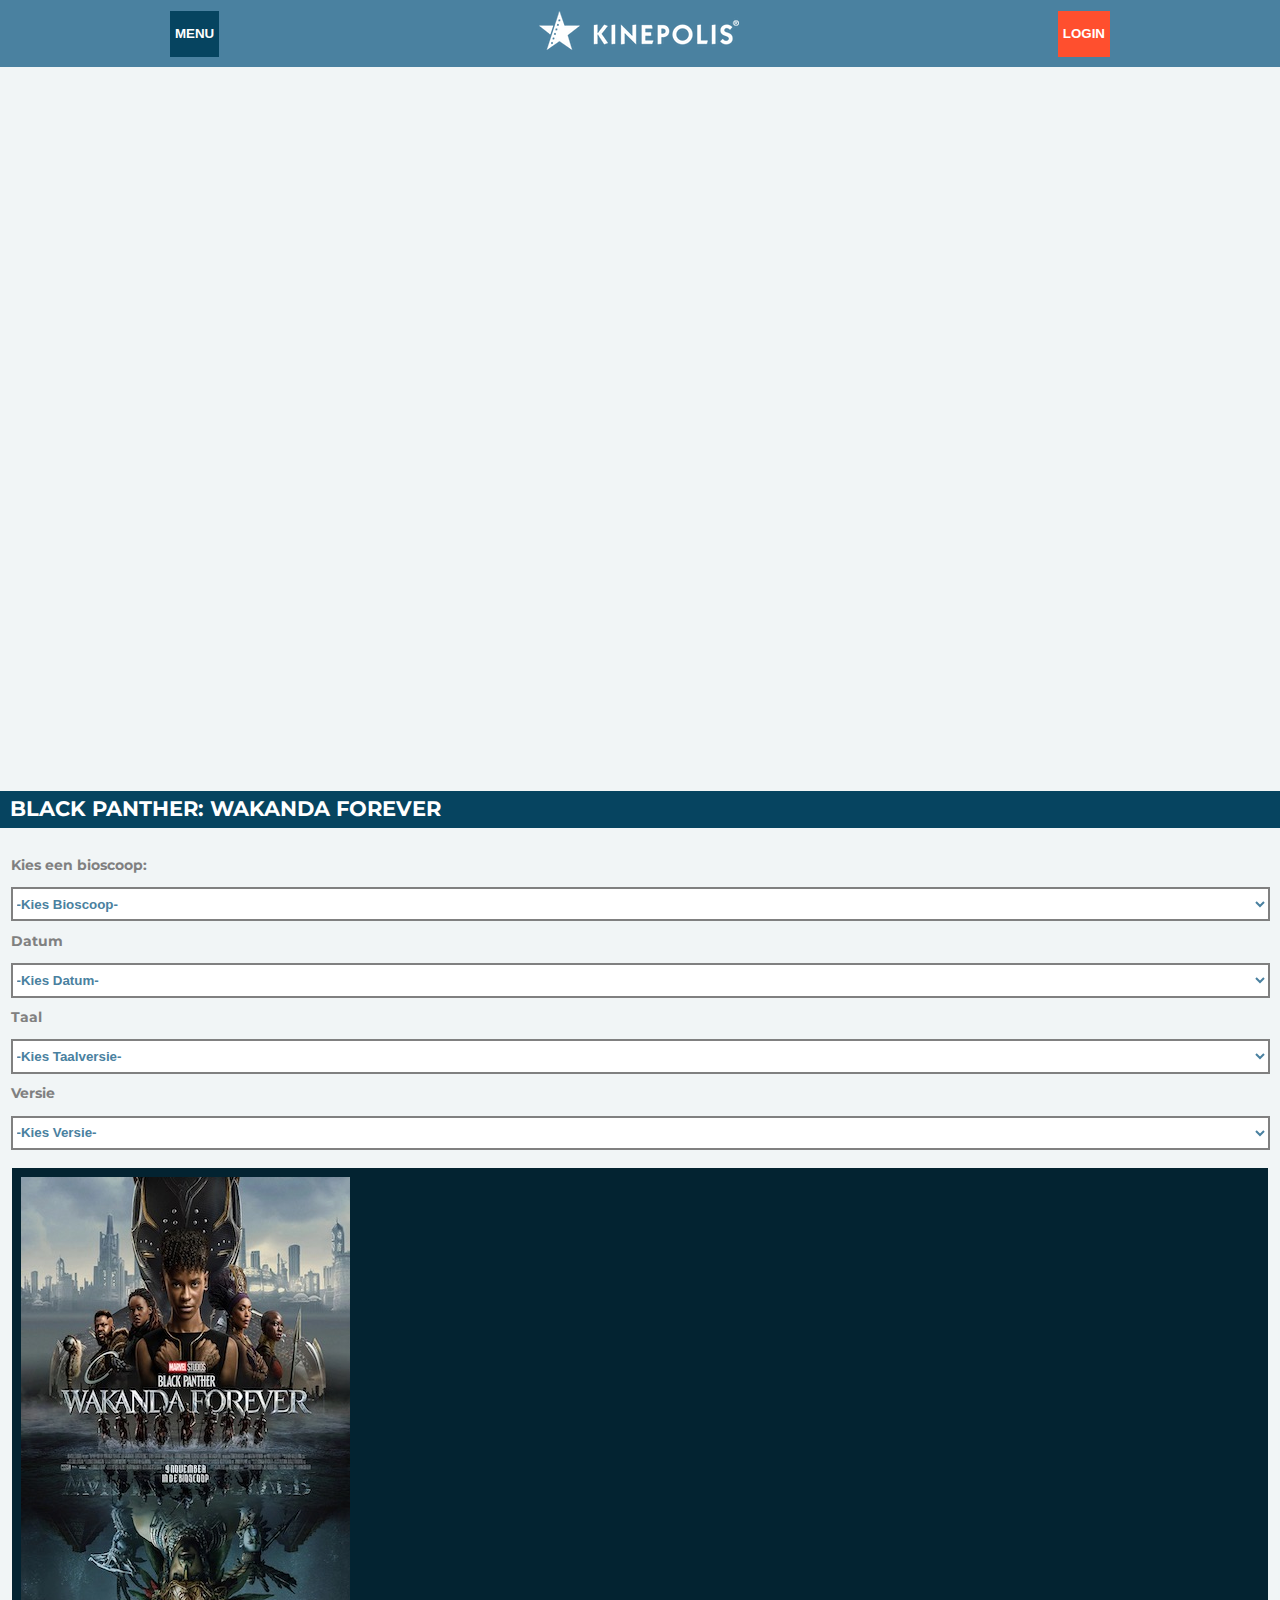
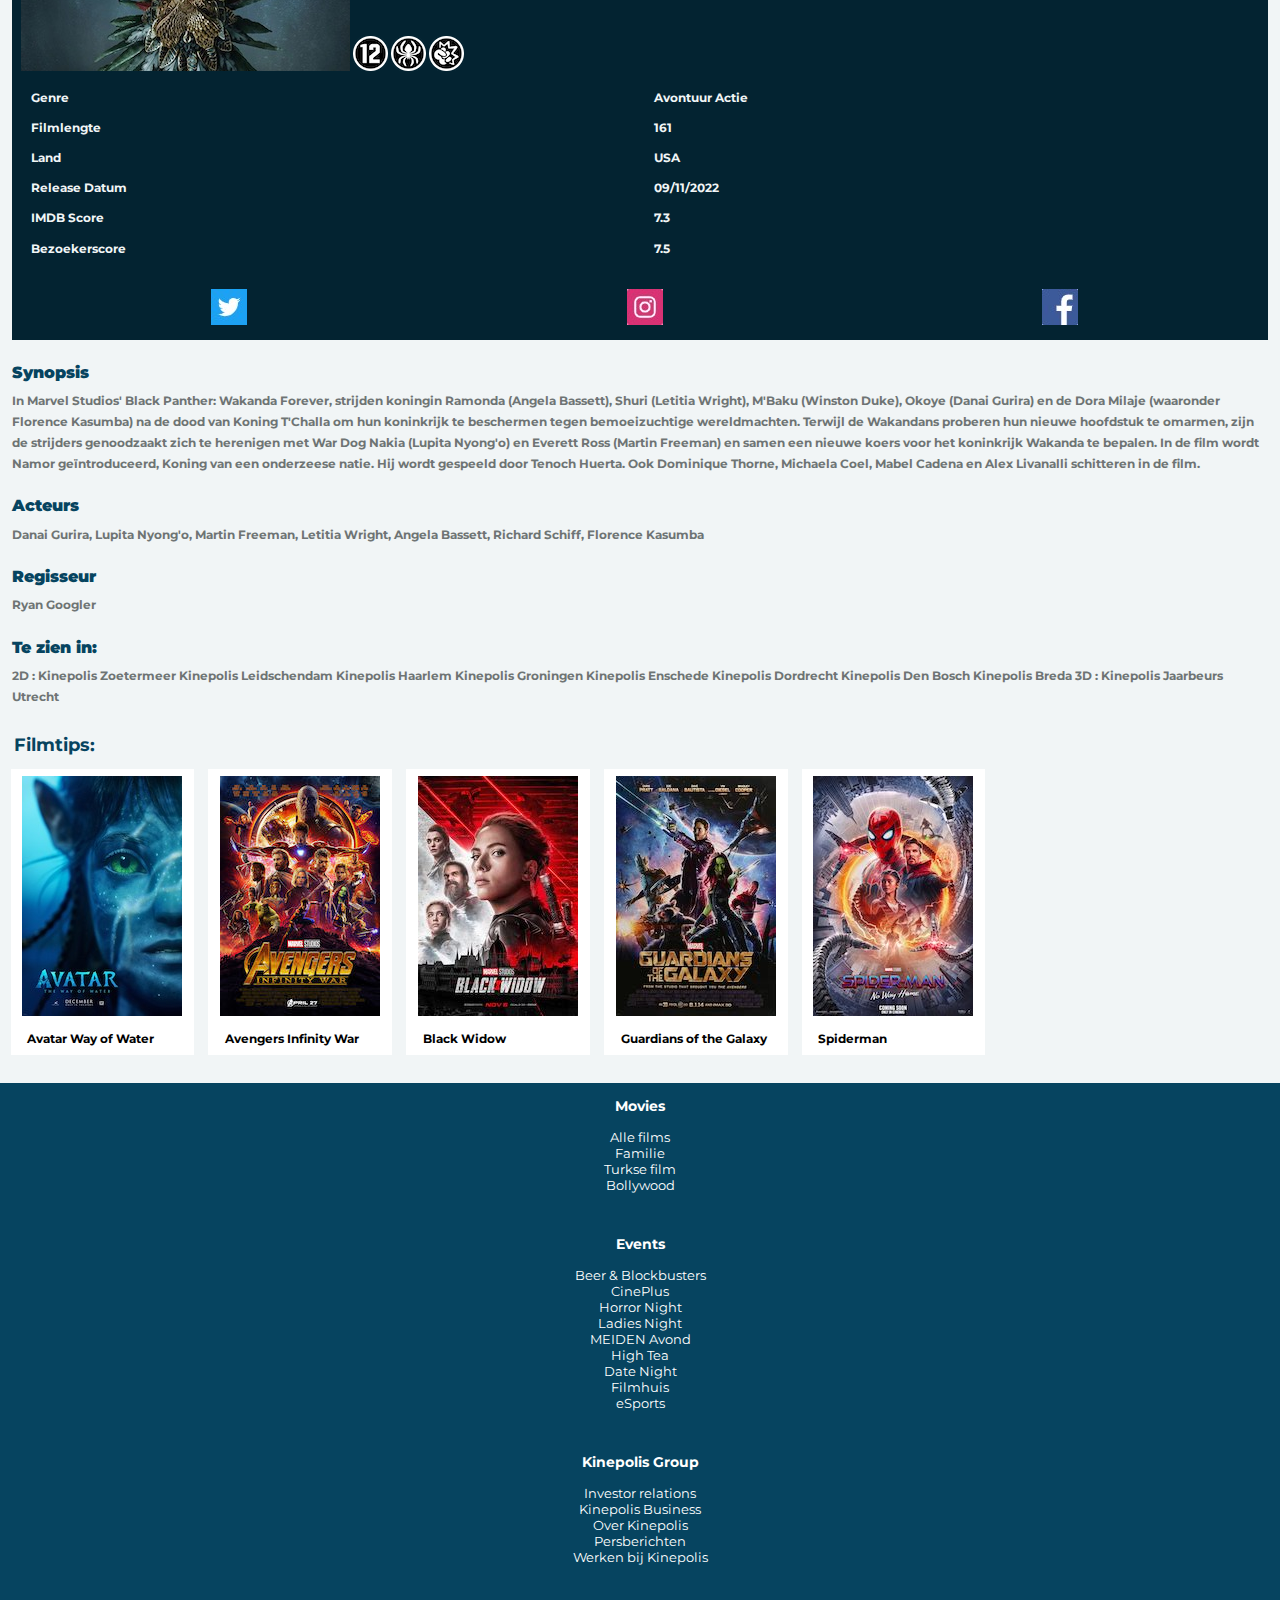
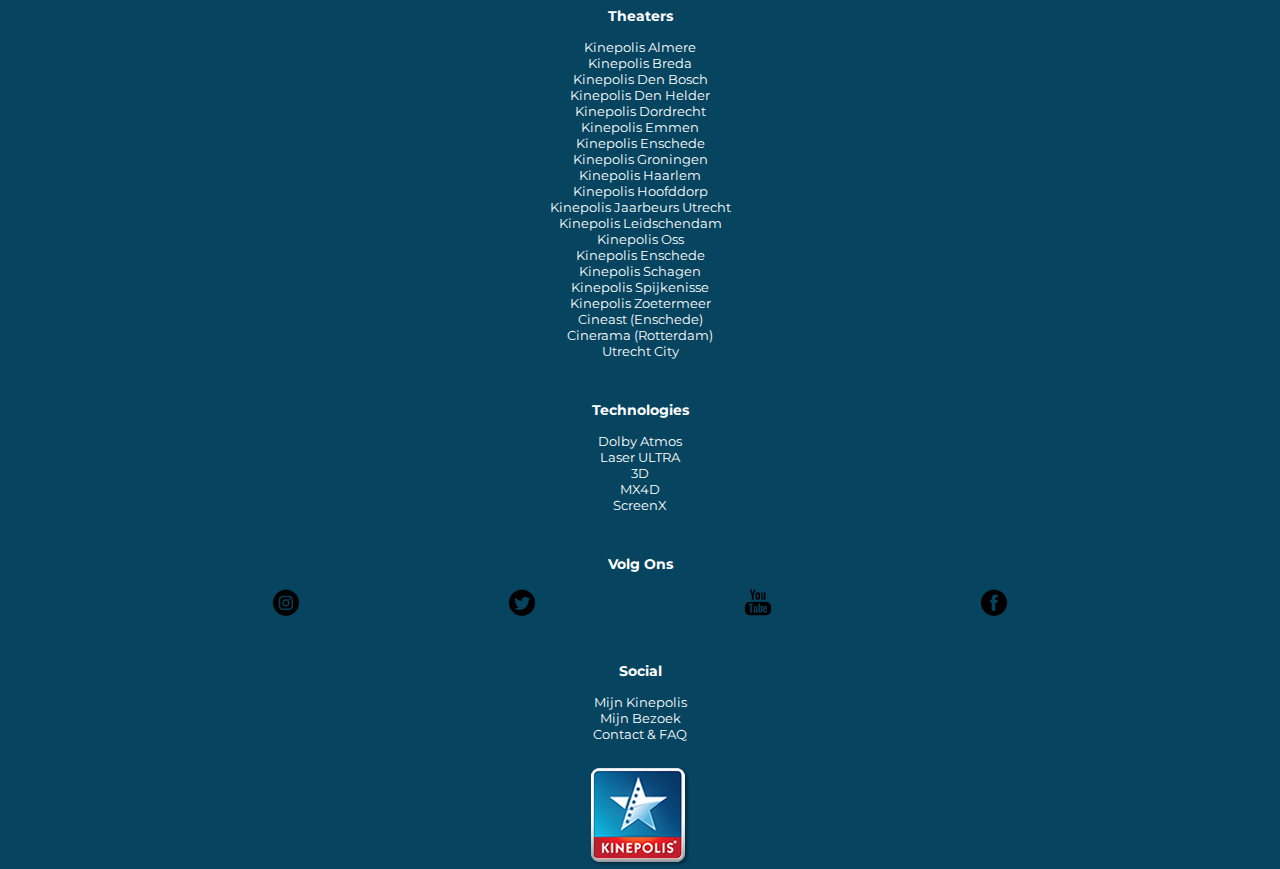
==== commit 47ca8678: "Add files via upload" ====
--- a/detail.html
+++ b/detail.html
@@ -1,5 +1,5 @@
 <!DOCTYPE html>
-<html lang="en">
+<html lang="nl">
 
 <head>
     <meta charset="UTF-8">
@@ -17,33 +17,33 @@
         <button>MENU</button>
         <nav>
             <ul>
-                <li>Filmagenda</li>
-                <li>Films</li>
-                <li>Kids</li>
-                <li>Events</li>
-                <li>Music & Movies</li>
-                <li>Cultuur</li>
-                <li>Ultieme Filmbeleving</li>
-                <li>Acties & Kortingen</li>
-                <li>My Kinepolis</li>
-                <li>Movie Club</li>
-                <li>Geef Film Cadeau</li>
-                <li>Bioscopen</li>
-                <li>Kinepolis Business</li>
-                <li>Partnerbioscopen</li>
-                <li>Contact & FAQ</li>
+                <li><a href="./index.html">Filmagenda</a></li>
+                <li><a href="./index.html">Films</a></li>
+                <li><a href="./index.html">Kids</a></li>
+                <li><a href="./index.html">Events</a></li>
+                <li><a href="./index.html">Music & Movies</a></li>
+                <li><a href="./index.html">Cultuur</a></li>
+                <li><a href="./index.html">Ultieme Filmbeleving</a></li>
+                <li><a href="./index.html">Acties & Kortingen</a></li>
+                <li><a href="./index.html">My Kinepolis</a></li>
+                <li><a href="./index.html">Movie Club</a></li>
+                <li><a href="./index.html">Geef Film Cadeau</a></li>
+                <li><a href="./index.html">Bioscopen</a></li>
+                <li><a href="./index.html">Kinepolis Business</a></li>
+                <li><a href="./index.html">Partnerbioscopen</a></li>
+                <li><a href="./index.html">Contact & FAQ</a></li>
             </ul>
         </nav>
 
-        <img src="./images/kinepolislogo.png" alt="">
+        <h1><a href="./index.html"><img src="./images/kinepolislogo.png" alt=""></a></h1>
         <button>LOGIN</button>
     </header>
 
     <main>
-        <h1>Black Panther Wakanda Forever</h1>
         <iframe src="https://www.youtube-nocookie.com/embed/RlOB3UALvrQ" title="YouTube video player"
             allow="accelerometer; autoplay; clipboard-write; encrypted-media; gyroscope; picture-in-picture"
             allowfullscreen> </iframe>
+        <h2>Black Panther: Wakanda Forever</h2>
 
         <section>
             <label for="bioscoop-select">Kies een bioscoop:</label>
@@ -111,10 +111,11 @@
 
         <article>
             <figure>
-                <img src="./images/Black_Panther__Wakanda_Forever_Poster.jpeg" alt="">
-                <img src="./images/12+.png" alt="">
-                <img src="./images/angst.png" alt="">
-                <img src="./images/geweld.png" alt="">
+                <img src="./images/Black_Panther__Wakanda_Forever_Poster.jpeg"
+                    alt="Black Panther: Wakanda Forever movie poster">
+                <img src="./images/12+.png" alt="12 jaar en ouder">
+                <img src="./images/angst.png" alt=" Enge film">
+                <img src="./images/geweld.png" alt="film bevat geweld">
                 <figcaption>
                     <ul>
                         <li>Genre</li>
@@ -135,16 +136,17 @@
                     </ul>
 
                     <ul>
-                        <li><img src="./images/twitterlogo.jpeg" alt=""></li>
-                        <li><img src="./images/instgramlogo.jpeg" alt=""></li>
-                        <li><img src="./images/facebooklogo.jpeg" alt=""></li>
+                        <li><img src="./images/twitterlogo.jpeg" alt="Twitter"></li>
+                        <li><img src="./images/instgramlogo.jpeg" alt="Instagram"></li>
+                        <li><img src="./images/facebooklogo.jpeg" alt="Facebook"></li>
                     </ul>
+
                 </figcaption>
             </figure>
         </article>
 
         <article>
-            <h2>Synopsis</h2>
+            <h3>Synopsis</h3>
             <p>In Marvel Studios' Black Panther: Wakanda Forever, strijden koningin Ramonda
                 (Angela Bassett), Shuri
                 (Letitia Wright), M'Baku (Winston Duke), Okoye (Danai Gurira) en de Dora Milaje (waaronder Florence
@@ -161,147 +163,154 @@
         </article>
 
         <article>
-            <h2>Acteurs</h2>
+            <h3>Acteurs</h3>
             <p>Danai Gurira, Lupita Nyong'o, Martin Freeman, Letitia Wright, Angela Bassett, Richard Schiff, Florence
                 Kasumba</p>
         </article>
 
         <article>
-            <h2>Regisseur</h2>
+            <h3>Regisseur</h3>
             <p>Ryan Googler</p>
         </article>
 
         <article>
-            <h2>Te zien in:</h2>
-            <p>2D:
-                Kinepolis Huizen Kinepolis Zoetermeer Kinepolis Jaarbeurs Utrecht Cineast Enschede (centrum)
-                Kinepolis
-                Leidschendam Kinepolis Haarlem Kinepolis Groningen Kinepolis Enschede Kinepolis Emmen Kinepolis
-                Dordrecht Kinepolis Den Helder Kinepolis Den Bosch Kinepolis Hoofddorp Kinepolis Schagen Kinepolis
-                Breda Kinepolis
-                Spijkenisse Kinepolis Almere Kinepolis Oss
-                3D : Kinepolis Huizen Utrecht City Kinepolis Zoetermeer Kinepolis Leidschendam Kinepolis Groningen
-                Kinepolis
-                Enschede Kinepolis Emmen Kinepolis Den Helder Kinepolis Den Bosch Kinepolis Hoofddorp Kinepolis
-                Schagen Kinepolis
-                Breda Kinepolis Almere Kinepolis Oss
-                ScreenX 2D : Kinepolis Jaarbeurs Utrecht
-                MX4D 3D : Kinepolis Jaarbeurs Utrecht Kinepolis Leidschendam
-                Laser Ultra 3D : Kinepolis Jaarbeurs Utrecht Kinepolis Leidschendam Kinepolis Haarlem Kinepolis
-                Dordrecht Kinepolis Den Bosch Kinepolis Hoofddorp Kinepolis Breda Kinepolis Almere
-                Laser Ultra 2D : Kinepolis Jaarbeurs Utrecht Kinepolis Leidschendam Kinepolis Enschede Kinepolis Breda
+            <h3>Te zien in:</h3>
+            <p>2D :
+                Kinepolis Zoetermeer
+                Kinepolis Leidschendam
+                Kinepolis Haarlem
+                Kinepolis Groningen
+                Kinepolis Enschede
+                Kinepolis Dordrecht
+                Kinepolis Den Bosch
+                Kinepolis Breda
+                3D :
+                Kinepolis Jaarbeurs Utrecht
             </p>
         </article>
 
-        <section>
-            <article>
-                <img src="./images/amazingspiderman2poster.jpeg" alt="blackpanther wakanda forever movie poster">
-                <h3>The Amazing Spiderman 2</h3>
-                <img src="./images/watchlist.png" alt="voeg toe aan watchlist">
-                <img src="./images/heart.png" alt="voeg toe aan favorieten">
-            </article>
-
-            <article>
-                <img src="./images/amazingspiderman2poster.jpeg" alt="blackpanther wakanda forever movie poster">
-                <h3>The Amazing Spiderman 2</h3>
-                <img src="./images/watchlist.png" alt="voeg toe aan watchlist">
-                <img src="./images/heart.png" alt="voeg toe aan favorieten">
-            </article>
-
-            <article>
-                <img src="./images/amazingspiderman2poster.jpeg" alt="blackpanther wakanda forever movie poster">
-                <h3>The Amazing Spiderman 2</h3>
-                <img src="./images/watchlist.png" alt="voeg toe aan watchlist">
-                <img src="./images/heart.png" alt="voeg toe aan favorieten">
-            </article>
-
-            <article>
-                <img src="./images/amazingspiderman2poster.jpeg" alt="blackpanther wakanda forever movie poster">
-                <h3>The Amazing Spiderman 2</h3>
-                <img src="./images/watchlist.png" alt="voeg toe aan watchlist">
-                <img src="./images/heart.png" alt="voeg toe aan favorieten">
-            </article>
-
-            <article>
-                <img src="./images/amazingspiderman2poster.jpeg" alt="blackpanther wakanda forever movie poster">
-                <h3>The Amazing Spiderman 2</h3>
-                <img src="./images/watchlist.png" alt="voeg toe aan watchlist">
-                <img src="./images/heart.png" alt="voeg toe aan favorieten">
-            </article>
-
-            <article>
-                <img src="./images/amazingspiderman2poster.jpeg" alt="blackpanther wakanda forever movie poster">
-                <h3>The Amazing Spiderman 2</h3>
-                <img src="./images/watchlist.png" alt="voeg toe aan watchlist">
-                <img src="./images/heart.png" alt="voeg toe aan favorieten">
-            </article>
-        </section>
+        <h4>Filmtips:</h4>
+        <section>
+            <a href="./index.html">
+                <article>
+                    <img src="./images/avatar_the_way_of_water_movieposter.jpg" alt="">
+                    <h5>Avatar Way of Water</h5>
+                </article>
+            </a>
+
+            <a href="./index.html">
+                <article>
+                    <img src="./images/avengers_infinity_war_poster.jpg" alt="">
+                    <h5>Avengers Infinity War</h5>
+                </article>
+            </a>
+
+            <a href="./index.html">
+                <article>
+                    <img src="./images/blackwidow_movieposter.jpg" alt="">
+                    <h5>Black Widow</h5>
+                </article>
+            </a>
+
+            <a href="./index.html">
+                <article>
+                    <img src="./images/guardian_of_the_galaxy_movieposter.jpg" alt="">
+                    <h5>Guardians of the Galaxy</h5>
+                </article>
+            </a>
+
+            <a href="./index.html">
+                <article>
+                    <img src="./images/spiderman_no_way_home_movieposter.jpg" alt="">
+                    <h5>Spiderman</h5>
+                </article>
+            </a>
+        </section>
+
+    
     </main>
-
-
     <footer>
         <nav>
-            <h4>Movies</h4>
-            <ul>
-                <li>Alle films</li>
-                <li>Familie</li>
-                <li>Turkse film</li>
-                <li>Bollywood</li>
-            </ul>
-
-            <h4>Events</h4>
-            <ul>
-                <li>Beer & Blockbusters</li>
-                <li>CinePlus</li>
-                <li>Horror Night</li>
-                <li>Ladies Night</li>
-                <li>MEIDEN Avond</li>
-                <li>High Tea</li>
-                <li>Date Night</li>
-                <li>Filmhuis</li>
-                <li>eSports</li>
-            </ul>
-
-            <h4>Kinepolis Group</h4>
-            <ul>
-                <li>Investor relations</li>
-                <li>Kinepolis Business</li>
-                <li>Over Kinepolis</li>
-                <li>Persberichten</li>
-                <li>Werken bij Kinepolis</li>
-            </ul>
-
-            <h4>Theaters</h4>
-            <ul>
-                <li>Kinepolis Almere</li>
-                <li>Kinepolis Breda</li>
-                <li>Kinepolis Den Bosch </li>
-                <li>Kinepolis Den Helder </li>
-                <li>Kinepolis Dordrecht </li>
-                <li>Kinepolis Emmen </li>
-                <li>Kinepolis Enschede </li>
-                <li>Kinepolis Groningen </li>
-                <li>Kinepolis Haarlem </li>
-                <li>Kinepolis Hoofddorp </li>
-                <li>Kinepolis Jaarbeurs Utrecht </li>
-                <li>Kinepolis Leidschendam </li>
-                <li>Kinepolis Oss </li>
-                <li>Kinepolis Enschede </li>
-                <li>Kinepolis Schagen </li>
-                <li>Kinepolis Spijkenisse </li>
-                <li>Kinepolis Zoetermeer </li>
-                <li>Cineast (Enschede) </li>
-                <li>Cinerama (Rotterdam) </li>
-                <li>Utrecht City</li>
-            </ul>
-
-            <h4>Technologies</h4>
-            <ul>
-                <li>Dolby Atmos</li>
-                <li>Laser ULTRA</li>
-                <li>3D</li>
-                <li>MX4D</li>
-                <li>ScreenX</li>
+            <h6>Movies</h6>
+            <ul>
+                <li><a href="./index.html">Alle films</a></li>
+                <li><a href="./index.html">Familie</a></li>
+                <li><a href="./index.html">Turkse film</a></li>
+                <li><a href="./index.html">Bollywood</a></li>
+            </ul>
+
+            <h6>Events</h6>
+            <ul>
+                <li><a href="./index.html">Beer & Blockbusters</a></li>
+                <li><a href="./index.html">CinePlus</a></li>
+                <li><a href="./index.html">Horror Night</a></li>
+                <li><a href="./index.html">Ladies Night</a></li>
+                <li><a href="./index.html">MEIDEN Avond</a></li>
+                <li><a href="./index.html">High Tea</a></li>
+                <li><a href="./index.html">Date Night</a></li>
+                <li><a href="./index.html">Filmhuis</a></li>
+                <li><a href="./index.html">eSports</a></li>
+            </ul>
+
+            <h6>Kinepolis Group</h6>
+            <ul>
+                <li><a href="./index.html">Investor relations</a></li>
+                <li><a href="./index.html">Kinepolis Business</a></li>
+                <li><a href="./index.html">Over Kinepolis</a></li>
+                <li><a href="./index.html">Persberichten</a></li>
+                <li><a href="./index.html">Werken bij Kinepolis</a></li>
+            </ul>
+
+            <h6>Theaters</h6>
+            <ul>
+                <li><a href="./index.html">Kinepolis Almere</a></li>
+                <li><a href="./index.html">Kinepolis Breda</a></li>
+                <li><a href="./index.html">Kinepolis Den Bosch</a></li>
+                <li><a href="./index.html">Kinepolis Den Helder</a></li>
+                <li><a href="./index.html">Kinepolis Dordrecht</a></li>
+                <li><a href="./index.html">Kinepolis Emmen</a></li>
+                <li><a href="./index.html">Kinepolis Enschede</a></li>
+                <li><a href="./index.html">Kinepolis Groningen</a></li>
+                <li><a href="./index.html">Kinepolis Haarlem</a></li>
+                <li><a href="./index.html">Kinepolis Hoofddorp</a></li>
+                <li><a href="./index.html">Kinepolis Jaarbeurs Utrecht</a></li>
+                <li><a href="./index.html">Kinepolis Leidschendam</a></li>
+                <li><a href="./index.html">Kinepolis Oss</a></li>
+                <li><a href="./index.html">Kinepolis Enschede</a></li>
+                <li><a href="./index.html">Kinepolis Schagen</a></li>
+                <li><a href="./index.html">Kinepolis Spijkenisse</a></li>
+                <li><a href="./index.html">Kinepolis Zoetermeer</a></li>
+                <li><a href="./index.html">Cineast (Enschede)</a></li>
+                <li><a href="./index.html">Cinerama (Rotterdam)</a></li>
+                <li><a href="./index.html">Utrecht City</a></li>
+            </ul>
+
+            <h6>Technologies</h6>
+            <ul>
+                <li><a href="./index.html">Dolby Atmos</a></li>
+                <li><a href="./index.html">Laser ULTRA</a></li>
+                <li><a href="./index.html">3D</a></li>
+                <li><a href="./index.html">MX4D</a></li>
+                <li><a href="./index.html">ScreenX</a></li>
+            </ul>
+
+            <h6>Volg Ons</h6>
+            <ul>
+                <li><a href="./index.html"><img src="./images/instgramfooter.png" alt="Instagram"></a></li>
+                <li><a href="./index.html"><img src="./images/twitterfooter.png" alt="Twitter"></a></li>
+                <li><a href="./index.html"><img src="./images/youtubefooter.png" alt="Youtube"></a></li>
+                <li><a href="./index.html"><img src="./images/facebokfooter.png" alt="Facebook"></a></li>
+            </ul>
+
+            <h6>Social</h6>
+            <ul>
+                <li><a href="./index.html">Mijn Kinepolis</a></li>
+                <li><a href="./index.html">Mijn Bezoek</a></li>
+                <li><a href="./index.html">Contact & FAQ</a></li>
+            </ul>
+
+            <ul>
+                <li><a href="./index.html"><img src="./images/kinepolisfooterlogo.png" alt=""></a></li>
             </ul>
         </nav>
     </footer>
--- a/styles/style.css
+++ b/styles/style.css
@@ -19,8 +19,9 @@
 :root {
     /* startje */
     --color-text: #111;
-    --color-background: #eee;
-    --color-button: #ff4f2e;
+    --color-background: #F1F5F6;
+    --color-oranje: #ff4f2e;
+    --color-blauw: #064460;
 }
 
 /****************/
@@ -30,6 +31,11 @@
 * {
     margin: 0;
     padding: 0;
+}
+
+a {
+    text-decoration: none;
+    color: var(--color-text);
 }
 
 header nav {
@@ -40,7 +46,7 @@
     bottom: 0;
     transform: translatex(-110%);
     transition: transform .3s;
-    background-color: #064460;
+    background-color: var(--color-blauw);
     height: 100vh;
     padding-top: 4.25em;
     list-style: none;
@@ -53,11 +59,22 @@
 
 nav.toonMenu {
     transform: translatex(0);
+}
+
+nav ul li a {
+    color: white;
+    cursor: pointer;
+}
+
+nav ul li a:hover {
+    color: var(--color-oranje);
+    cursor: pointer
 }
 
 body {
     font-family: 'Montserrat', sans-serif;
     background-color: #F1F5F6;
+    font-size: 87.5%;
 }
 
 header {
@@ -71,15 +88,15 @@
 }
 
 header button:first-of-type {
-    background-color: #064460;
-    border: 0.2em solid #064460;
+    background-color: var(--color-blauw);
+    border: 0.2em solid var(--color-blauw);
 }
 
 header button {
-    background-color: #ff4f2e;
+    background-color: var(--color-oranje);
     font-weight: bold;
     color: white;
-    border: 0.2em solid #ff4f2e;
+    border: 0.2em solid var(--color-oranje);
     padding: 0.2em;
     z-index: 10;
 }
@@ -96,9 +113,15 @@
     padding-right: 7.5em;
     background-color: white;
     font-weight: bold;
-    color: #ff4f2e;
-    border: 0.2em solid #ff4f2e;
+    color: var(--color-oranje);
+    border: 0.2em solid var(--color-oranje);
     width: 100%;
+}
+
+main ul li button:hover {
+    background-color: var(--color-oranje);
+    color: white;
+    transition: ease-in 0.3s;
 }
 
 section:nth-of-type(1) {
@@ -114,6 +137,98 @@
     margin: 0.75em;
     display: flex;
     flex-direction: column;
+}
+
+section:nth-of-type(3) {
+    display: grid;
+    grid-template-columns: 1fr 1fr;
+    justify-content: center;
+}
+
+section:nth-of-type(3) article {
+    display: grid;
+}
+
+section:nth-of-type(3) a:nth-of-type(2) {
+    color: var(--color-oranje);
+}
+
+section:nth-of-type(3) a:nth-of-type(3) {
+    display: flex;
+    justify-content: center;
+    margin-left: 0.75em;
+    margin-top: 2em;
+    margin-bottom: 0.75em;
+}
+
+section:nth-of-type(3) article {
+    grid-column-start: 1;
+    grid-column-end: 2;
+}
+
+section:nth-of-type(3) article:nth-of-type(2) {
+    grid-column-start: 3;
+    grid-column-end: -1;
+}
+
+section:nth-of-type(3) article:nth-of-type(3) {
+    grid-column-start: 1;
+    grid-column-end: 2;
+    grid-row: 4;
+}
+
+section:nth-of-type(3) article:nth-of-type(4) {
+    grid-column-start: 3;
+    grid-column-end: 4;
+    grid-row: 4;
+}
+
+section:nth-of-type(3) article:nth-of-type(5) {
+    grid-column-start: 1;
+    grid-column-end: 2;
+    grid-row: 5;
+}
+
+section:nth-of-type(3) article:nth-of-type(6) {
+    grid-column-start: 3;
+    grid-column-end: 4;
+    grid-row: 5;
+}
+
+section:nth-of-type(3) article:nth-of-type(7) {
+    grid-column-start: 1;
+    grid-column-end: 2;
+    grid-row: 6;
+}
+
+section:nth-of-type(3) article:nth-of-type(8) {
+    grid-column-start: 3;
+    grid-column-end: 4;
+    grid-row: 6;
+}
+
+section:nth-of-type(3) article:nth-of-type(9) {
+    grid-column-start: 1;
+    grid-column-end: 2;
+    grid-row: 7;
+}
+
+section:nth-of-type(3) article:nth-of-type(10) {
+    grid-column-start: 3;
+    grid-column-end: 4;
+    grid-row: 7;
+}
+
+section:nth-of-type(3) article:nth-of-type(11) {
+    grid-column-start: 1;
+    grid-column-end: 2;
+    grid-row: 8;
+}
+
+section:nth-of-type(3) article:nth-of-type(12) {
+    grid-column-start: 3;
+    grid-column-end: 4;
+    grid-row: 8;
 }
 
 select {
@@ -131,12 +246,6 @@
     font-weight: bold;
 }
 
-section:nth-of-type(3) {
-    display: grid;
-    grid-template-columns: 1fr 1fr;
-    justify-content: center;
-}
-
 article {
     background-color: white;
     padding-bottom: 0em;
@@ -147,11 +256,12 @@
 }
 
 section article h2 {
+    padding: 0px 5px;
+    color: #000;
+    text-align: left;
     font-size: 1em;
-    margin-top: 1em;
     line-height: 1em;
-    padding: 0px 5px;
-    text-align: center;
+    word-break: break-word;
 }
 
 footer {
@@ -159,10 +269,42 @@
     color: white;
 }
 
-footer nav ul {
-    margin-top: 0.75em;
-    padding-top: 0.75em;
+footer nav h3 {
     text-align: center;
+    padding-top: 1em;
+    margin-top: 2em;
+    margin-bottom: 1em;
+    font-size: 87.5%;
+}
+
+footer nav ul li {
+    color: white;
+    list-style: none;
+    margin-top: 0em;
+    font-size: small;
+    text-align: center;
+}
+
+footer nav ul li:hover {
+    color: var(--color-oranje);
+    cursor: pointer;
+}
+
+footer nav ul:nth-of-type(6) {
+    display: flex;
+    justify-content: center;
+    justify-content: space-evenly;
+    margin-left: 5em;
+    margin-right: 5em;
+}
+
+footer nav ul:nth-of-type(8) {
+    display: flex;
+    justify-content: center;
+    justify-content: space-evenly;
+    margin-left: 5em;
+    margin-right: 5em;
+    margin-top: 2em;
 }
 
 /****************/
@@ -172,6 +314,7 @@
 iframe {
     aspect-ratio: 560/315;
     width: 100%;
+    border-style: none;
 }
 
 .tweedepagina section {
@@ -183,18 +326,18 @@
 }
 
 .tweedepagina article {
+    background-color: #F1F5F6;
     color: #6E7474;
-    background-color: #F1F5F6;
-    display: flex;
-    flex-direction: column;
+    margin-bottom: 1em;
+    font-size: 87.5%;
+    line-height: 1.71429em;
 }
 
 .tweedepagina figure {
     background-color: #032331;
-    padding-top: 0.5em;
-    padding-left: 0.5em;
-    padding-right: 0.5em;
-    padding-bottom: 0.75em;
+    padding-top: 0.75em;
+    padding-left: 0.75em;
+    justify-content: center;
 }
 
 .tweedepagina figcaption {
@@ -229,13 +372,7 @@
     overflow-x: scroll;
     scroll-snap-type: x mandatory;
     flex-direction: row;
-    gap: 1.5em;
-}
-
-.tweedepagina h3 {
-    font-size: 1em;
-    grid-column-start: 1;
-    grid-column-end: 2;
+    gap: 1em;
 }
 
 .tweedepagina section:nth-of-type(5) article {
@@ -244,52 +381,116 @@
     grid-template-columns: max-content max-content;
     justify-content: center;
     background-color: white;
-    padding: 0.4em;
+    padding: 0.5em;
     margin: 0;
     width: 15em;
     scroll-snap-align: center;
-
 }
 
 .tweedepagina section:nth-of-type(5) article img:first-of-type {
     width: 100%;
     grid-column-start: 1;
     grid-column-end: 3;
-    border: solid 0.4em white;
-}
-
-.tweedepagina section:nth-of-type(5) article img:nth-of-type(2) {
-    grid-column-start: 1;
-    grid-column-end: 2;
-    grid-row: 3/4;
-    
-}
-
-.tweedepagina section:nth-of-type(5) article img:nth-of-type(3) {
-    grid-column-start: 2;
-    grid-column-end: 3;
-    grid-row: 3/4;
-    justify-self: right;
-    
+}
+
+.tweedepagina h2 {
+    color: white;
+    background-color: var(--color-blauw);
+    line-height: 1rem;
+    padding-top: 0.5em;
+    padding-bottom: 0.5em;
+    font-size: 1.3rem;
+    font-weight: 700;
+    text-transform: uppercase;
+    flex-basis: 70%;
+    padding-left: 0.5em;
+    padding-right: 0.5em;
 }
 
 .tweedepagina h3 {
-    grid-column-start: 1;
-    grid-column-end: 3;
-    grid-row: 2/3;
+    color: var(--color-blauw);
+    font-weight: bolder;
+    font-size: 1.3em;
+    margin-bottom: 0.25em;
+    line-height: 1.71429em;
+}
+
+.tweedepagina h4 {
+    font-size: 1.3em;
+    color: #064460;
+    padding: 0.75em;
+}
+
+.tweedepagina h5 {
+    font-size: 1em;
+    margin-top: 1em;
+    padding: 0px 5px;
+    color: #000;
+}
+
+.tweedepagina footer nav h6 {
     text-align: center;
-}
-
-.tweedepagina h1 {
-    background-color: #064460;
+    padding-top: 1em;
+    margin-top: 2em;
+    margin-bottom: 1em;
     font-size: 1em;
-    color: white;
-}
-
-.tweedepagina h2 {
-    color: #064460;
+}
+
+.tweedepagina nav ul li a {
+    color: white;
+    cursor: pointer;
+}
+
+.tweedepagina nav ul li a:hover {
+    color: var(--color-oranje);
+    cursor: pointer;
 }
 
 .tweedepagina footer nav ul {
     list-style: none;
+    margin-top: 0em;
+    font-size: small;
+    text-align: center;
+}
+
+.tweedepagina footer nav ul li:hover {
+    color: var(--color-oranje);
+    cursor: pointer;
+}
+
+.tweedepagina footer nav ul:nth-of-type(6) {
+    display: flex;
+    justify-content: center;
+    justify-content: space-evenly;
+    margin-left: 5em;
+    margin-right: 5em;
+}
+
+.tweedepagina footer nav ul:nth-of-type(8) {
+    display: flex;
+    justify-content: center;
+    justify-content: space-evenly;
+    margin-left: 5em;
+    margin-right: 5em;
+    margin-top: 2em;
+}
+
+@keyframes spannend-animation {
+    0% {
+        transform: scale(1);
+    }
+
+    50% {
+        transform: scale(2);
+    }
+
+    100% {
+        transform: scale(1);
+    }
+}
+
+a[aria-label="spannend"]:hover div {
+    animation-name: spannend-animation;
+    animation-duration: 1s;
+    animation-iteration-count: 5;
 }